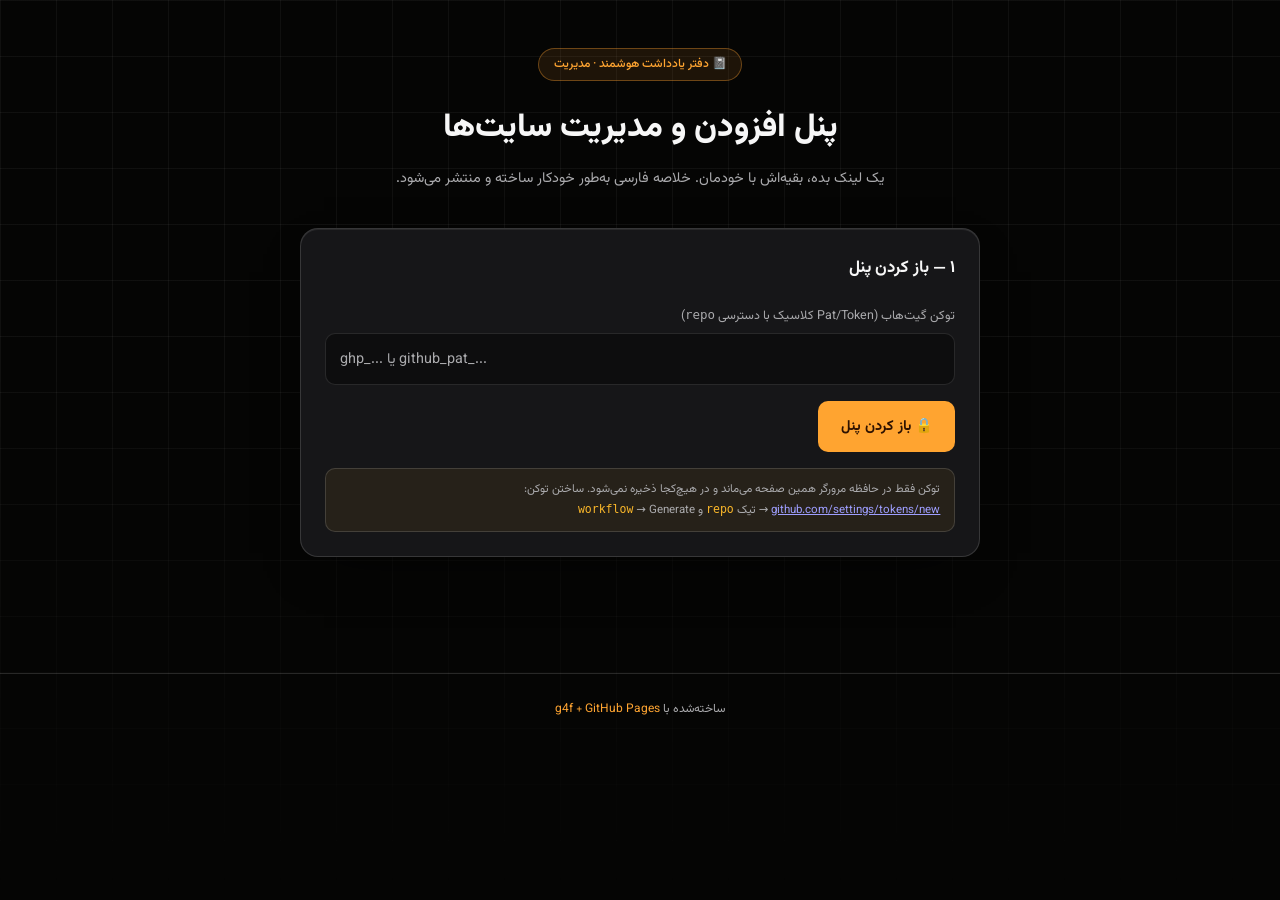
==== admin/index.html @ b08fb371 "feat: admin panel (GitHub API add/delete + workflow dispatch) + README + workflow branch filter" ====
<!DOCTYPE html>
<html lang="fa" dir="rtl">
<head>
  <meta charset="UTF-8">
  <meta name="viewport" content="width=device-width, initial-scale=1.0">
  <meta name="robots" content="noindex, nofollow">
  <title>پنل مدیریت — دفتر یادداشت هوشمند</title>
  <link rel="icon" href="data:image/svg+xml,<svg xmlns='http://www.w3.org/2000/svg' viewBox='0 0 100 100'><text y='.9em' font-size='90'>📓</text></svg>">
  <link rel="stylesheet" href="https://fonts.googleapis.com/css2?family=Vazirmatn:wght@400;500;700;800&display=swap">
  <link rel="stylesheet" href="../css/style.css">
  <link rel="stylesheet" href="./css/panel.css">
</head>
<body>
  <div class="grid-bg"></div>

  <div class="wrap">
    <header>
      <span class="badge-tag">📓 دفتر یادداشت هوشمند · مدیریت</span>
      <h1>پنل افزودن و مدیریت سایت‌ها</h1>
      <p>یک لینک بده، بقیه‌اش با خودمان. خلاصه فارسی به‌طور خودکار ساخته و منتشر می‌شود.</p>
    </header>

    <!-- مرحله ۱: باز کردن قفل -->
    <section class="panel" id="unlock-panel">
      <h2>۱ — باز کردن پنل</h2>
      <div class="field">
        <label for="token">توکن گیت‌هاب (Pat/Token کلاسیک با دسترسی <code>repo</code>)</label>
        <input type="text" id="token" autocomplete="off" spellcheck="false" placeholder="ghp_... یا github_pat_..." dir="ltr">
      </div>
      <button class="btn" id="unlock-btn">🔒 باز کردن پنل</button>
      <div class="token-note">
        توکن فقط در حافظه مرورگر همین صفحه می‌ماند و در هیچ‌کجا ذخیره نمی‌شود. ساختن توکن:<br>
        <a href="https://github.com/settings/tokens/new" target="_blank" rel="noopener">github.com/settings/tokens/new</a> →
        تیک <code>repo</code> و <code>workflow</code> → Generate
      </div>
    </section>

    <!-- مرحله ۲: پنل فعال -->
    <section class="panel" id="admin-panel" style="display:none">
      <h2>۲ — افزودن سایت جدید</h2>
      <div class="field">
        <label for="new-url">آدرس سایت (الزامی)</label>
        <input type="url" id="new-url" placeholder="https://example.com" dir="ltr">
      </div>
      <div class="row-2">
        <div class="field">
          <label for="new-name">نام نمایشی (اختیاری)</label>
          <input type="text" id="new-name" placeholder="نام سایت">
        </div>
        <div class="field">
          <label for="new-cat">دسته‌بندی</label>
          <select id="new-cat" dir="rtl">
            <option>عمومی</option>
            <option>فناوری</option>
            <option>هوش مصنوعی</option>
            <option>توسعه نرم‌افزار</option>
<parameter name="content">            <option>فناوری و کسب‌وکار</option>
            <option>فرهنگ دیجیتال و رسانه</option>
            <option>استارتاپ و سرمایه‌گذاری</option>
          </select>
        </div>
      </div>
      <div class="field">
        <label for="new-tags">برچسب‌ها (با کاما جدا کن)</label>
        <input type="text" id="new-tags" placeholder="هوش مصنوعی، اخبار، متن‌باز">
      </div>
      <div class="switch-row">
        <button class="switch on" id="gen-summary" role="switch" aria-checked="true" aria-label="تولید خودکار خلاصه"></button>
        <span>ساخت خودکار خلاصه فارسی با g4f بعد از افزودن</span>
      </div>
      <button class="btn" id="add-btn">➕ افزودن سایت</button>
    </section>

    <section class="panel" id="sites-panel" style="display:none">
      <h2>۳ — سایت‌های موجود</h2>
      <div class="sites-list" id="sites-list"></div>
      <div class="log" id="log" style="margin-top: 1rem"><div class="log-line">آماده.</div></div>
    </section>
  </div>

  <footer>
    ساخته‌شده با <a href="https://github.com/Armin13891219A/site-summarizer">g4f + GitHub Pages</a>
  </footer>

  <script src="./js/panel.js"></script>
</body>
</html>
---- css/style.css ----
/* ————————————————————————————————————————————————
   گرافیت (vibefarsi graphite) — توکن‌های واقعی رجیستری
   منبع: vibafarsiui/registry/themes/graphite.css
———————————————————————————————————————————————— */
:root {
  color-scheme: dark;
  --background: oklch(0.115 0.002 285);
  --foreground: oklch(0.975 0 0);
  --card: oklch(0.20 0.005 285);
  --card-foreground: oklch(0.975 0 0);
  --popover: oklch(0.16 0.002 285);
  --primary: oklch(0.975 0 0);
  --primary-foreground: oklch(0.13 0 0);
  --secondary: oklch(0.2 0.002 285);
  --muted: oklch(0.175 0.002 285);
  --muted-foreground: oklch(0.74 0.004 285);
  --accent: oklch(0.2 0.002 285);
  --success: oklch(0.75 0.16 160);
  --warning: oklch(0.82 0.16 80);
  --border: oklch(1 0 0 / 8%);
  --input: oklch(1 0 0 / 11%);
  --ring: oklch(0.7 0 0);
  --brand: oklch(0.8 0.165 65);
  --brand-foreground: oklch(0.22 0.06 60);
  --radius: 0.625rem;
  --ease-out: cubic-bezier(0.16, 1, 0.3, 1);
}

* { box-sizing: border-box; }

html {
  -webkit-font-smoothing: antialiased;
  letter-spacing: 0; /* قانون RTL: بدون فاصله حروف برای فارسی */
}

body {
  margin: 0;
  background: var(--background);
  color: var(--foreground);
  font-family: "Vazirmatn", "IRANSans", system-ui, -apple-system, "Segoe UI", sans-serif;
  min-height: 100vh;
  line-height: 1.9;
}

::selection { background: oklch(from var(--brand) l c h / 35%); }

/* ——— کی‌فریم‌های رسمی vibefarsi — منبع: registry/animations.ts + backgrounds.ts ——— */
@keyframes shimmer {
  from { background-position: 200% center; }
  to { background-position: -200% center; }
}
@keyframes blur-in {
  from { opacity: 0; filter: blur(10px); transform: translateY(6px); }
  to { opacity: 1; filter: blur(0); transform: translateY(0); }
}
@keyframes word-in {
  from { opacity: 0; transform: translateY(0.6em); filter: blur(4px); }
  to { opacity: 1; transform: translateY(0); filter: blur(0); }
}
@keyframes aurora {
  0% { transform: translate(-10%, -10%) scale(1); }
  50% { transform: translate(10%, 5%) scale(1.15); }
  100% { transform: translate(-5%, 10%) scale(0.95); }
}
@keyframes gradient-pan {
  from { background-position: 0% 50%; }
  to { background-position: 150% 50%; }
}
@keyframes pulse-soft { 0%, 100% { opacity: 0.55; } 50% { opacity: 1; } }

/* ——— پس‌زمینه شفق (AuroraBackground) — سه گوی مه‌آلود آرام ——— */
.aurora { position: absolute; inset: 0; overflow: hidden; pointer-events: none; }
.aurora span { position: absolute; border-radius: 50%; filter: blur(64px); }
.aurora .b1 { inset-inline-start: -25%; top: -33%; block-size: 70%; aspect-ratio: 1; background: oklch(from var(--foreground) l c h / 15%); animation: aurora 14s ease-in-out infinite alternate; }
.aurora .b2 { inset-inline-end: -25%; top: 0; block-size: 60%; aspect-ratio: 1; background: oklch(from var(--brand) l c h / 20%); animation: aurora 14s ease-in-out -5s infinite alternate; }
.aurora .b3 { bottom: -30%; inset-inline-start: 25%; block-size: 60%; aspect-ratio: 1; background: oklch(from var(--foreground) l c h / 10%); animation: aurora 14s ease-in-out -9s infinite alternate; }

/* ——— پس‌زمینه شبکه (GridBackground vibefarsi) ——— */
.hero {
  position: relative;
  overflow: hidden;
  padding: 4.5rem 1.25rem 3rem;
  text-align: center;
}
.hero-grid {
  pointer-events: none;
  position: absolute;
  inset: 0;
  background-image:
    linear-gradient(to right, oklch(from var(--foreground) l c h / 6%) 1px, transparent 1px),
    linear-gradient(to bottom, oklch(from var(--foreground) l c h / 6%) 1px, transparent 1px);
  background-size: 56px 56px;
  mask-image: linear-gradient(to bottom, black 55%, transparent);
}
.hero-glow {
  pointer-events: none;
  position: absolute;
  inset-inline: 0;
  top: -140px;
  height: 340px;
  background: radial-gradient(closest-side, oklch(from var(--brand) l c h / 14%), transparent 70%);
}
.hero-inner { position: relative; max-width: 760px; margin-inline: auto; }

/* هایلایت متن (HighlightText) — sweep از راست، مخصوص RTL */
.hl {
  display: inline-block;
  border-radius: 0.2em;
  padding-inline: 0.12em;
  background-image: linear-gradient(oklch(from var(--brand) l c h / 45%), oklch(from var(--brand) l c h / 45%));
  background-repeat: no-repeat;
  background-position: 100% 100%;
  background-size: 0% 0.5em;
  transition: background-size 1s var(--ease-out);
}
.hl.on { background-size: 100% 0.5em; }

h1.hero-title {
  font-size: clamp(1.7rem, 4.5vw, 2.6rem);
  font-weight: 800;
  margin: 0 0 0.6rem;
  text-wrap: balance;
}
.hero-sub {
  color: var(--muted-foreground);
  margin: 0 auto 1.6rem;
  max-width: 60ch;
  text-wrap: pretty;
}

/* آمار (stat) */
.stats {
  display: flex;
  gap: 0.75rem;
  justify-content: center;
  flex-wrap: wrap;
  margin-bottom: 1.75rem;
}
.stat {
  background: var(--card);
  border: 1px solid var(--border);
  border-radius: calc(var(--radius) + 4px);
  padding: 0.55rem 1.1rem;
  font-size: 0.85rem;
  color: var(--muted-foreground);
  box-shadow: 0 1px 0 0 oklch(1 0 0 / 6%) inset;
  font-variant-numeric: tabular-nums; /* اعداد ثابت، بدون پرش */
}
.stat b { color: var(--brand); font-size: 1.05rem; margin-inline-end: 0.35rem; }

/* ——— متن گرادیانی (GradientText) ——— */
.gradient-text {
  display: inline-block;
  background-image: linear-gradient(90deg, var(--foreground), var(--brand), var(--foreground), var(--brand), var(--foreground));
  background-size: 300% 100%;
  animation: gradient-pan 6s linear infinite;
  -webkit-background-clip: text;
  background-clip: text;
  color: transparent;
}

/* ——— متن درخشان (TextShimmer) — اندیکاتور «در حال تفکر» ——— */
.text-shimmer {
  display: inline-block;
  background-image: linear-gradient(90deg, var(--muted-foreground) 0%, var(--foreground) 45%, var(--foreground) 55%, var(--muted-foreground) 100%);
  background-size: 250% auto;
  animation: shimmer 3s linear infinite;
  -webkit-background-clip: text;
  background-clip: text;
  color: transparent;
}

/* ——— تایپ‌شونده (Typewriter) — زیرعنوان هیرو ——— */
.typewriter-cursor {
  display: inline-block;
  block-size: 1em;
  inline-size: 2px;
  translate: 0 0.15em;
  background: currentColor;
  vertical-align: baseline;
  animation: pulse-soft 1.1s ease-in-out infinite;
}

/* ——— پیشرفت خواندن (ScrollProgress) — نوار بالای صفحه ——— */
.scroll-progress {
  position: fixed;
  inset: 0 0 auto 0;
  block-size: 3px;
  z-index: 60;
  pointer-events: none;
}
.scroll-progress i {
  display: block;
  block-size: 100%;
  background: var(--brand);
  transform-origin: right; /* قانون RTL: از راست پر می‌شود */
  transform: scaleX(0);
  transition: transform 0.1s linear;
}

/* ——— نوار متحرک (Marquee) — روان از چپ به راست (جهت طبیعی RTL) ——— */
.marquee { overflow: hidden; mask-image: linear-gradient(to right, transparent, black 12%, black 88%, transparent); }
.marquee-track { display: flex; width: max-content; animation: marquee 32s linear infinite; }
.marquee-row { display: flex; align-items: center; gap: 0; flex-shrink: 0; }
@keyframes marquee { from { transform: translateX(-50%); } to { transform: translateX(0); } }
.marquee-item {
  font-size: 0.8rem;
  color: var(--muted-foreground);
  padding-inline: 1.25rem;
  border-inline-end: 1px solid var(--border);
  white-space: nowrap;
}

/* جست‌وجو */
.search-wrap {
  max-width: 520px;
  margin-inline: auto;
  position: relative;
}
.search-wrap input {
  width: 100%;
  background: var(--popover);
  border: 1px solid var(--input);
  border-radius: 999px;
  color: var(--foreground);
  padding: 0.8rem 3rem 0.8rem 1.25rem;
  font: inherit;
  font-size: 0.95rem;
  outline: none;
  transition: border-color 0.2s var(--ease-out), box-shadow 0.2s var(--ease-out);
  min-height: 44px;
}
.search-wrap input:focus {
  border-color: var(--ring);
  box-shadow: 0 0 0 3px oklch(from var(--ring) l c h / 20%);
}
.search-wrap input::placeholder { color: var(--muted-foreground); }
.search-icon {
  position: absolute;
  inset-inline-start: 1rem;
  top: 50%;
  translate: 0 -50%;
  color: var(--muted-foreground);
  pointer-events: none;
  display: flex;
}

/* چیپ دسته‌بندی */
.chips {
  display: flex;
  gap: 0.5rem;
  justify-content: center;
  flex-wrap: wrap;
  margin-top: 1.1rem;
}
.chip {
  background: transparent;
  border: 1px solid var(--border);
  color: var(--muted-foreground);
  border-radius: 999px;
  padding: 0.45rem 1.05rem;
  font: inherit;
  font-size: 0.83rem;
  cursor: pointer;
  min-height: 40px;
  transition: color 0.2s var(--ease-out), border-color 0.2s var(--ease-out), background 0.2s var(--ease-out), scale 0.15s var(--ease-out);
}
.chip:hover { color: var(--foreground); border-color: var(--ring); }
.chip:active { scale: 0.96; }
.chip.active {
  background: oklch(from var(--brand) l c h / 16%);
  border-color: oklch(from var(--brand) l c h / 45%);
  color: var(--brand);
}

/* ——— گرید کارت‌ها ——— */
main { max-width: 1120px; margin-inline: auto; padding: 0 1.25rem 4rem; }
.cards {
  display: grid;
  grid-template-columns: repeat(auto-fill, minmax(320px, 1fr));
  gap: 1.1rem;
  margin-top: 2rem;
}

/* کارت (Card + SpotlightCard vibefarsi) */
.card {
  position: relative;
  border: 1px solid oklch(1 0 0 / 22%);
  border-radius: calc(var(--radius) + 6px); /* concentric: بیرونی = درونی + پدینگ */
  background: var(--card);
  color: var(--card-foreground);
  box-shadow: 0 1px 0 0 oklch(1 0 0 / 10%) inset, 0 16px 40px -20px oklch(0 0 0 / 70%);
  overflow: hidden;
  display: flex;
  flex-direction: column;
  opacity: 0;
  translate: 0 16px;
  transition: opacity 0.7s var(--ease-out), translate 0.7s var(--ease-out), border-color 0.25s var(--ease-out);
}
.card.shown { opacity: 1; translate: 0 0; }
.card::after { /* spotlight دنبال‌گر ماوس */
  content: "";
  position: absolute;
  inset: 0;
  pointer-events: none;
  opacity: 0;
  transition: opacity 0.3s var(--ease-out);
  background: radial-gradient(180px circle at var(--mx, -200px) var(--my, -200px), oklch(from var(--foreground) l c h / 10%), transparent 70%);
}
.card:hover::after { opacity: 1; }
.card:hover { border-color: oklch(from var(--ring) l c h / 35%); }

/* ——— کارت سه‌بعدی (TiltCard) ——— */
.card.tilt {
  transform: perspective(600px) rotateX(var(--rx, 0deg)) rotateY(var(--ry, 0deg));
  transform-style: preserve-3d;
  transition: opacity 0.7s var(--ease-out), translate 0.7s var(--ease-out), border-color 0.25s var(--ease-out), transform 0.15s var(--ease-out);
}

.card-body { padding: 1.25rem; display: flex; flex-direction: column; gap: 0.7rem; flex: 1; position: relative; }

.card-top { display: flex; align-items: center; gap: 0.8rem; }
.favicon {
  width: 44px;
  height: 44px;
  border-radius: calc(var(--radius) + 2px);
  object-fit: contain;
  background: var(--secondary);
  padding: 6px;
  outline: 1px solid oklch(1 0 0 / 10%); /* image outline حالت دارک */
  flex-shrink: 0;
}
.card-name { font-weight: 700; font-size: 1.02rem; margin: 0; text-wrap: balance; }

/* ——— ظهور تار (BlurText) — عنوان کارت کلمه‌به‌کلمه از بلر می‌آید ——— */
.blur-word { display: inline-block; animation: blur-in 0.9s cubic-bezier(0.16,1,0.3,1) both; }
.card-url { color: var(--muted-foreground); font-size: 0.75rem; direction: ltr; text-align: end; }

/* بج (Badge) — تک SVG با currentColor، حالت‌ها via رنگ */
.badge {
  display: inline-flex;
  align-items: center;
  gap: 0.3rem;
  font-size: 0.72rem;
  font-weight: 500;
  white-space: nowrap;
  color: var(--brand);
}
.badge.muted { color: var(--muted-foreground); }
.badge svg { width: 14px; height: 14px; }

.summary { color: var(--foreground); font-size: 0.9rem; margin: 0; text-wrap: pretty; }

.hl-list { margin: 0; padding: 0; list-style: none; display: flex; flex-direction: column; gap: 0.4rem; }
.hl-list li {
  position: relative;
  padding-inline-start: 1.2rem;
  font-size: 0.83rem;
  color: var(--muted-foreground);
}
.hl-list li::before {
  content: "";
  position: absolute;
  inset-inline-start: 0.15rem;
  top: 0.72em;
  width: 6px; height: 6px;
  border-radius: 50%;
  background: var(--brand);
  opacity: 0.8;
}

.topics { display: flex; flex-wrap: wrap; gap: 0.4rem; }
.topic {
  font-size: 0.72rem;
  background: var(--secondary);
  border: 1px solid var(--border);
  border-radius: 999px;
  padding: 0.2rem 0.7rem;
  color: var(--muted-foreground);
}

.card-meta {
  display: flex;
  align-items: center;
  gap: 0.9rem;
  flex-wrap: wrap;
  font-size: 0.75rem;
  color: var(--muted-foreground);
  border-top: 1px solid var(--border);
  padding-top: 0.75rem;
  margin-top: auto;
  font-variant-numeric: tabular-nums;
}
.card-meta span { display: inline-flex; align-items: center; gap: 0.3rem; }
.card-meta svg { width: 14px; height: 14px; }

.visit {
  display: inline-flex;
  align-items: center;
  justify-content: center;
  gap: 0.5rem;
  margin-top: 0.2rem;
  background: var(--primary);
  color: var(--primary-foreground);
  border-radius: var(--radius);
  padding: 0.65rem 1rem;
  font: inherit;
  font-size: 0.87rem;
  font-weight: 700;
  text-decoration: none;
  min-height: 44px;
  transition: scale 0.15s var(--ease-out), opacity 0.2s var(--ease-out);
}
.visit:hover { opacity: 0.92; }
.visit:active { scale: 0.96; }
.visit svg { width: 16px; height: 16px; }

.stale-flag {
  font-size: 0.72rem;
  color: var(--warning);
  border: 1px solid oklch(from var(--warning) l c h / 40%);
  background: oklch(from var(--warning) l c h / 10%);
  border-radius: 999px;
  padding: 0.15rem 0.7rem;
}

/* حالت خالی / خطا */
.empty {
  text-align: center;
  color: var(--muted-foreground);
  padding: 3.5rem 1rem;
  grid-column: 1 / -1;
}
.skeleton {
  border: 1px solid var(--border);
  border-radius: calc(var(--radius) + 6px);
  background: var(--card);
  min-height: 260px;
  animation: pulse 1.4s var(--ease-out) infinite alternate;
}
@keyframes pulse { from { opacity: 0.5; } to { opacity: 0.9; } }

footer {
  border-top: 1px solid var(--border);
  color: var(--muted-foreground);
  font-size: 0.78rem;
  text-align: center;
  padding: 1.5rem 1rem 2.5rem;
  font-variant-numeric: tabular-nums;
}
footer a { color: var(--brand); text-decoration: none; }

@media (prefers-reduced-motion: reduce) {
  .card { transition: none; opacity: 1; translate: none; }
  .hl { transition: none; background-size: 100% 0.5em; }
  .skeleton { animation: none; }
  .gradient-text, .text-shimmer, .marquee-track, .aurora span, .typewriter-cursor { animation: none; }
  .blur-word { animation: none; }
  .card.tilt { transform: none; }
}
---- admin/css/panel.css ----
/* ————————————————————————————————————————————————
   پنل ادمین — تم گرافیت (vibefarsi) + پولیش رابط کاربری
   اصول make-interfaces-feel-better: شعاع هم‌مرکز، سایه لایه‌ای،
   scale-on-press 0.96، hit area 44px، tabular-nums، transition دقیق
———————————————————————————————————————————————— */
:root {
  color-scheme: dark;
  --background: oklch(0.115 0.002 81);
  --foreground: oklch(0.975 0 0);
  --card: oklch(0.20 0.005 285);
  --popover: oklch(0.16 0.002 285);
  --secondary: oklch(0.2 0.002 285);
  --muted-foreground: oklch(0.74 0.004 285);
  --brand: oklch(0.8 0.165 65);
  --brand-foreground: oklch(0.22 0.06 60);
  --success: oklch(0.75 0.16 160);
  --warning: oklch(0.82 0.16 80);
  --destructive: oklch(0.65 0.2 25);
  --border: oklch(1 0 0 / 14%);
  --input: oklch(1 0 0 / 11%);
  --ring: oklch(0.7 0 0);
  --radius: 0.625rem;
  --ease-out: cubic-bezier(0.16, 1, 0.3, 1);
}

* { box-sizing: border-box; }

html { -webkit-font-smoothing: antialiased; letter-spacing: 0; }

body {
  margin: 0;
  background: var(--background);
  color: var(--foreground);
  font-family: "Vazirmatn", "IRANSans", system-ui, -apple-system, "Segoe UI", sans-serif;
  min-height: 100vh;
  line-height: 1.9;
}

/* پس‌زمینه شبکه vibefarsi */
.grid-bg {
  position: fixed;
  inset: 0;
  z-index: 0;
  pointer-events: none;
  background-image:
    linear-gradient(to right, oklch(from var(--foreground) l c h / 5%) 1px, transparent 1px),
    linear-gradient(to bottom, oklch(from var(--foreground) l c h / 5%) 1px, transparent 1px);
  background-size: 56px 56px;
  mask-image: linear-gradient(to bottom, black 40%, transparent);
}

.wrap { position: relative; z-index: 1; max-width: 720px; margin-inline: auto; padding: 3rem 1.25rem 4rem; }

header { text-align: center; margin-bottom: 2.25rem; }
header h1 {
  font-size: clamp(1.5rem, 3.6vw, 2.05rem);
  font-weight: 800;
  margin: 0 0 0.35rem;
  text-wrap: balance;
}
header p { color: var(--muted-foreground); margin: 0; font-size: 0.9rem; text-wrap: pretty; }

.badge-tag {
  display: inline-flex; align-items: center; gap: 0.4rem;
  font-size: 0.75rem; font-weight: 500;
  color: var(--brand);
  border: 1px solid oklch(from var(--brand) l c h / 35%);
  background: oklch(from var(--brand) l c h / 10%);
  border-radius: 999px; padding: 0.25rem 0.9rem; margin-bottom: 1rem;
}

/* کارت اصلی — شعاع بیرونی = درونی + پدینگ */
.panel {
  background: var(--card);
  border: 1px solid var(--border);
  border-radius: calc(var(--radius) + 8px);
  box-shadow: 0 1px 0 0 oklch(1 0 0 / 8%) inset, 0 20px 50px -24px oklch(0 0 0 / 80%);
  padding: 1.5rem;
  margin-bottom: 1.25rem;
}
.panel h2 { font-size: 1.05rem; margin: 0 0 1.1rem; font-weight: 700; }

/* فیلدها */
.field { margin-bottom: 1rem; }
label { display: block; font-size: 0.78rem; color: var(--muted-foreground); margin-bottom: 0.3rem; }
input[type="text"], input[type="url"], select {
  width: 100%;
  background: var(--popover);
  border: 1px solid var(--input);
  border-radius: var(--radius);
  color: var(--foreground);
  padding: 0.72rem 0.9rem;
  font: inherit;
  font-size: 0.9rem;
  outline: none;
  min-height: 44px;
  transition: border-color 0.2s var(--ease-out), box-shadow 0.2s var(--ease-out);
}
input:focus, select:focus {
  border-color: var(--ring);
  box-shadow: 0 0 0 3px oklch(from var(--ring) l c h / 18%);
}
input::placeholder { color: var(--muted-foreground); }
.row-2 { display: grid; grid-template-columns: 1fr 1fr; gap: 0.75rem; }
@media (max-width: 560px) { .row-2 { grid-template-columns: 1fr; } }

/* سوییچ gen-summary */
.switch-row { display: flex; align-items: center; gap: 0.65rem; margin: 0.9rem 0 1.1rem; }
.switch {
  position: relative;
  width: 44px; height: 24px; flex-shrink: 0;
  background: var(--secondary);
  border: 1px solid var(--border);
  border-radius: 999px;
  cursor: pointer;
  transition: background 0.2s var(--ease-out);
}
.switch::after {
  content: "";
  position: absolute;
  top: 2px; inset-inline-start: 2px;
  width: 18px; height: 18px;
  border-radius: 50%;
  background: var(--foreground);
  transition: translate 0.2s var(--ease-out);
}
.switch.on { background: oklch(from var(--brand) l c h / 35%); }
.switch.on::after { translate: 20px 0; }
.switch-row span { font-size: 0.83rem; color: var(--muted-foreground); }

/* دکمه اصلی */
.btn {
  display: inline-flex; align-items: center; justify-content: center; gap: 0.5rem;
  background: var(--brand);
  color: var(--brand-foreground);
  border: none; border-radius: var(--radius);
  padding: 0.72rem 1.4rem;
  font: inherit; font-size: 0.9rem; font-weight: 700;
  min-height: 44px; cursor: pointer;
  transition: scale 0.15s var(--ease-out), opacity 0.2s var(--ease-out), filter 0.2s var(--ease-out);
}
.btn:hover { filter: brightness(1.08); }
.btn:active { scale: 0.96; }
.btn:disabled { opacity: 0.5; cursor: wait; }
.btn-ghost {
  background: var(--secondary); color: var(--foreground);
  border: 1px solid var(--border);
}
.btn-ghost:hover { border-color: var(--ring); }

/* ردیف‌های سایت */
.sites-list { display: flex; flex-direction: column; gap: 0.6rem; }
.site-row {
  display: flex; align-items: center; gap: 0.8rem;
  background: var(--popover);
  border: 1px solid var(--border);
  border-radius: calc(var(--radius) + 4px);
  padding: 0.65rem 0.85rem;
  animation: row-in 0.5s var(--ease-out) both;
}
@keyframes row-in {
  from { opacity: 0; transform: translateY(8px); }
  to { opacity: 1; transform: none; }
}
.favicon-mini { width: 36px; height: 36px; flex-shrink: 0; }
.favicon-mini img { width: 100%; height: 100%; border-radius: 8px; }
.site-info { display: flex; flex-direction: column; flex: 1; min-width: 0; }
.site-info b { font-size: 0.9rem; }
.muted { color: var(--muted-foreground); font-size: 0.72rem; direction: ltr; text-align: end; }
.chip-mini {
  font-size: 0.7rem; color: var(--brand);
  border: 1px solid oklch(from var(--brand) l c h / 30%);
  background: oklch(from var(--brand) l c h / 8%);
  border-radius: 999px; padding: 0.15rem 0.65rem; flex-shrink: 0;
}
.btn-mini {
  border: 1px solid oklch(from var(--destructive) l c h / 40%);
  background: oklch(from var(--destructive) l c h / 12%);
  color: var(--destructive);
  border-radius: calc(var(--radius) - 2px);
  padding: 0.4rem 0.8rem; font: inherit; font-size: 0.75rem;
  cursor: pointer; min-height: 36px;
  transition: scale 0.15s var(--ease-out), filter 0.2s var(--ease-out);
}
.btn-mini:hover { filter: brightness(1.15); }
.btn-mini:active { scale: 0.96; }

/* لاگ */
.log {
  background: oklch(0.0 0 0 / 40%);
  border: 1px solid var(--border);
  border-radius: var(--radius);
  padding: 0.8rem;
  max-height: 240px; overflow-y: auto;
  font-size: 0.78rem;
  font-variant-numeric: tabular-nums;
  display: flex; flex-direction: column; gap: 0.3rem;
}
.log-line { color: var(--muted-foreground); animation: row-in 0.3s var(--ease-out) both; }
.log-ok { color: var(--success); }
.log-err { color: var(--destructive); }

/* توکن */
.token-note {
  font-size: 0.72rem; color: var(--muted-foreground);
  border: 1px solid var(--border);
  background: oklch(from var(--warning) l c h / 7%);
  border-radius: var(--radius);
  padding: 0.7rem 0.85rem; margin-top: 1rem;
  line-height: 1.7;
}
.token-note code { color: var(--warning); }

footer { text-align: center; color: var(--muted-foreground); font-size: 0.75rem; margin-top: 2rem; }
footer a { color: var(--brand); text-decoration: none; }

@media (prefers-reduced-motion: reduce) {
  .site-row, .log-line { animation: none; }
  .btn, .btn-mini, input, .switch::after { transition: none; }
}
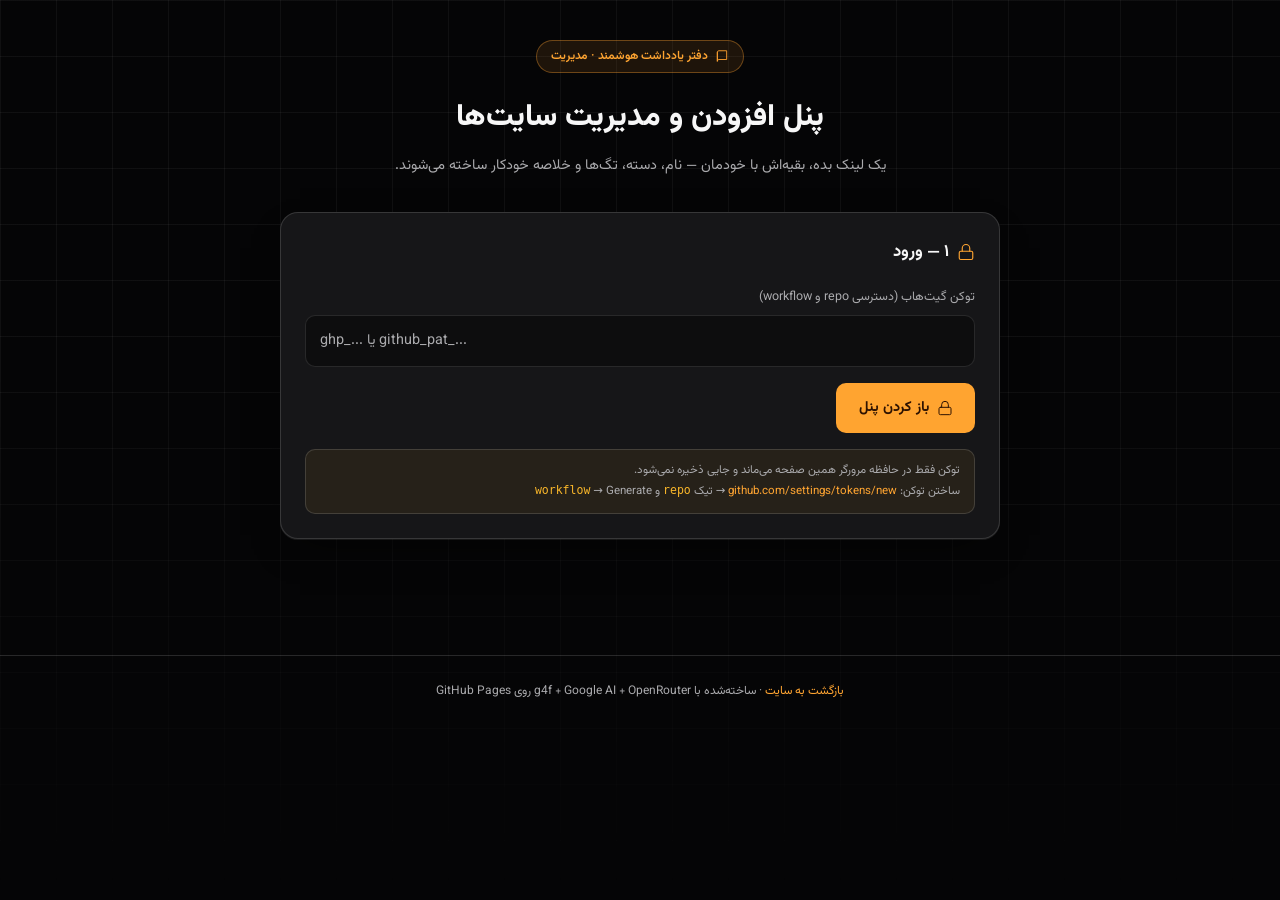
==== commit ae4d03bb: "feat: no emojis (SVG icons), full admin panel (URL-only add + provider settings), multi-provider (g4" ====
--- a/admin/index.html
+++ b/admin/index.html
@@ -1,12 +1,13 @@
 <!DOCTYPE html>
-<html lang="fa" dir="rtl">
+<html lang="fa" dir="rtl" data-theme="dark">
 <head>
   <meta charset="UTF-8">
   <meta name="viewport" content="width=device-width, initial-scale=1.0">
   <meta name="robots" content="noindex, nofollow">
   <title>پنل مدیریت — دفتر یادداشت هوشمند</title>
-  <link rel="icon" href="data:image/svg+xml,<svg xmlns='http://www.w3.org/2000/svg' viewBox='0 0 100 100'><text y='.9em' font-size='90'>📓</text></svg>">
-  <link rel="stylesheet" href="https://fonts.googleapis.com/css2?family=Vazirmatn:wght@400;500;700;800&display=swap">
+  <link rel="preconnect" href="https://fonts.googleapis.com">
+  <link rel="preconnect" href="https://fonts.gstatic.com" crossorigin>
+  <link href="https://fonts.googleapis.com/css2?family=Vazirmatn:wght@400;500;700;800&display=swap" rel="stylesheet">
   <link rel="stylesheet" href="../css/style.css">
   <link rel="stylesheet" href="./css/panel.css">
 </head>
@@ -15,71 +16,96 @@
 
   <div class="wrap">
     <header>
-      <span class="badge-tag">📓 دفتر یادداشت هوشمند · مدیریت</span>
+      <span class="badge-tag">
+        <svg viewBox="0 0 24 24" fill="none" stroke="currentColor" stroke-width="1.5" stroke-linecap="round"><path d="M4 5.5A2.5 2.5 0 0 1 6.5 3H20v15H6.5A2.5 2.5 0 0 0 4 20.5z"/><path d="M4 5.5v15"/></svg>
+        دفتر یادداشت هوشمند · مدیریت
+      </span>
       <h1>پنل افزودن و مدیریت سایت‌ها</h1>
-      <p>یک لینک بده، بقیه‌اش با خودمان. خلاصه فارسی به‌طور خودکار ساخته و منتشر می‌شود.</p>
+      <p>یک لینک بده، بقیه‌اش با خودمان — نام، دسته، تگ‌ها و خلاصه خودکار ساخته می‌شوند.</p>
     </header>
 
-    <!-- مرحله ۱: باز کردن قفل -->
     <section class="panel" id="unlock-panel">
-      <h2>۱ — باز کردن پنل</h2>
+      <h2>
+        <svg viewBox="0 0 24 24" fill="none" stroke="currentColor" stroke-width="1.5" stroke-linecap="round"><rect x="3" y="11" width="18" height="11" rx="2"/><path d="M7 11V7a5 5 0 0 1 10 0v4"/></svg>
+        ۱ — ورود
+      </h2>
       <div class="field">
-        <label for="token">توکن گیت‌هاب (Pat/Token کلاسیک با دسترسی <code>repo</code>)</label>
+        <label for="token">توکن گیت‌هاب (دسترسی repo و workflow)</label>
         <input type="text" id="token" autocomplete="off" spellcheck="false" placeholder="ghp_... یا github_pat_..." dir="ltr">
       </div>
-      <button class="btn" id="unlock-btn">🔒 باز کردن پنل</button>
+      <button class="btn" id="unlock-btn">
+        <svg viewBox="0 0 24 24" fill="none" stroke="currentColor" stroke-width="1.5" stroke-linecap="round"><rect x="3" y="11" width="18" height="11" rx="2"/><path d="M7 11V7a5 5 0 0 1 10 0v4"/></svg>
+        باز کردن پنل
+      </button>
       <div class="token-note">
-        توکن فقط در حافظه مرورگر همین صفحه می‌ماند و در هیچ‌کجا ذخیره نمی‌شود. ساختن توکن:<br>
-        <a href="https://github.com/settings/tokens/new" target="_blank" rel="noopener">github.com/settings/tokens/new</a> →
+        توکن فقط در حافظه مرورگر همین صفحه می‌ماند و جایی ذخیره نمی‌شود.<br>
+        ساختن توکن: <a href="https://github.com/settings/tokens/new" target="_blank" rel="noopener">github.com/settings/tokens/new</a> →
         تیک <code>repo</code> و <code>workflow</code> → Generate
       </div>
     </section>
 
-    <!-- مرحله ۲: پنل فعال -->
     <section class="panel" id="admin-panel" style="display:none">
-      <h2>۲ — افزودن سایت جدید</h2>
+      <h2>
+        <svg viewBox="0 0 24 24" fill="none" stroke="currentColor" stroke-width="1.5" stroke-linecap="round"><path d="M12 5v14M5 12h14"/></svg>
+        ۲ — افزودن سایت جدید
+      </h2>
       <div class="field">
-        <label for="new-url">آدرس سایت (الزامی)</label>
+        <label for="new-url">آدرس سایت (فقط لینک — بقیه‌اش خودکار)</label>
         <input type="url" id="new-url" placeholder="https://example.com" dir="ltr">
+        <div class="hint">نام، دسته‌بندی و تگ‌ها خودکار از محتوای سایت استخراج می‌شوند.</div>
+      </div>
+      <button class="btn" id="add-btn">
+        <svg viewBox="0 0 24 24" fill="none" stroke="currentColor" stroke-width="1.5" stroke-linecap="round"><path d="M12 5v14M5 12h14"/></svg>
+        افزودن سایت
+      </button>
+    </section>
+
+    <section class="panel" id="settings-panel" style="display:none">
+      <h2>
+        <svg viewBox="0 0 24 24" fill="none" stroke="currentColor" stroke-width="1.5" stroke-linecap="round"><circle cx="12" cy="12" r="3"/><path d="M12 2v3M12 19v3M4.2 4.2l2.1 2.1M17.7 17.7l2.1 2.1M2 12h3M19 12h3M4.2 19.8l2.1-2.1M17.7 6.3l2.1-2.1"/></svg>
+        ۳ — تنظیمات هوش مصنوعی
+      </h2>
+      <div class="field">
+        <label for="ai-provider">پایانه (Provider)</label>
+        <select id="ai-provider" dir="rtl">
+          <option value="g4f">g4f (رایگان)</option>
+          <option value="google">Google AI Studio</option>
+          <option value="openrouter">OpenRouter</option>
+        </select>
+      </div>
+      <div class="field">
+        <label for="g4f-models">مدل‌های g4f (هر خط یک مدل)</label>
+        <textarea id="g4f-models" dir="ltr" placeholder="gpt-4"></textarea>
       </div>
       <div class="row-2">
         <div class="field">
-          <label for="new-name">نام نمایشی (اختیاری)</label>
-          <input type="text" id="new-name" placeholder="نام سایت">
+          <label for="google-model">مدل Google AI</label>
+          <input type="text" id="google-model" dir="ltr" placeholder="gemini-1.5-flash">
         </div>
         <div class="field">
-          <label for="new-cat">دسته‌بندی</label>
-          <select id="new-cat" dir="rtl">
-            <option>عمومی</option>
-            <option>فناوری</option>
-            <option>هوش مصنوعی</option>
-            <option>توسعه نرم‌افزار</option>
-<parameter name="content">            <option>فناوری و کسب‌وکار</option>
-            <option>فرهنگ دیجیتال و رسانه</option>
-            <option>استارتاپ و سرمایه‌گذاری</option>
-          </select>
+          <label for="openrouter-model">مدل OpenRouter</label>
+          <input type="text" id="openrouter-model" dir="ltr" placeholder="google/gemini-2.0-flash-exp:free">
         </div>
       </div>
-      <div class="field">
-        <label for="new-tags">برچسب‌ها (با کاما جدا کن)</label>
-        <input type="text" id="new-tags" placeholder="هوش مصنوعی، اخبار، متن‌باز">
-      </div>
-      <div class="switch-row">
-        <button class="switch on" id="gen-summary" role="switch" aria-checked="true" aria-label="تولید خودکار خلاصه"></button>
-        <span>ساخت خودکار خلاصه فارسی با g4f بعد از افزودن</span>
-      </div>
-      <button class="btn" id="add-btn">➕ افزودن سایت</button>
+      <button class="btn" id="save-settings-btn">
+        <svg viewBox="0 0 24 24" fill="none" stroke="currentColor" stroke-width="1.5" stroke-linecap="round"><path d="M20 6 9 17l-5-5"/></svg>
+        ذخیره تنظیمات
+      </button>
     </section>
 
     <section class="panel" id="sites-panel" style="display:none">
-      <h2>۳ — سایت‌های موجود</h2>
+      <h2>
+        <svg viewBox="0 0 24 24" fill="none" stroke="currentColor" stroke-width="1.5" stroke-linecap="round"><path d="M3 6h18M3 12h18M3 18h18"/></svg>
+        ۴ — سایت‌های موجود
+      </h2>
       <div class="sites-list" id="sites-list"></div>
       <div class="log" id="log" style="margin-top: 1rem"><div class="log-line">آماده.</div></div>
     </section>
   </div>
 
   <footer>
-    ساخته‌شده با <a href="https://github.com/Armin13891219A/site-summarizer">g4f + GitHub Pages</a>
+    <a href="..">بازگشت به سایت</a> ·
+    ساخته‌شده با g4f + Google AI + OpenRouter روی GitHub Pages
   </footer>
 
   <script src="./js/panel.js"></script>
--- a/css/style.css
+++ b/css/style.css
@@ -1,12 +1,27 @@
 /* ————————————————————————————————————————————————
-   گرافیت (vibefarsi graphite) — توکن‌های واقعی رجیستری
-   منبع: vibafarsiui/registry/themes/graphite.css
+   دفتر یادداشت هوشمند — سیستم تم کامل
+   - تم پیش‌فرض: گرافایت (vibefarsi)
+   - پشتیبانی کامل از light theme
+   - انتخاب رنگ تاکیدی (accent swatches)
+   - همه آیکون‌ها SVG (بدون ایموجی)
 ———————————————————————————————————————————————— */
+
 :root {
+  --accent-1: oklch(0.8 0.165 65);
+  --accent-2: oklch(0.7 0.18 250);
+  --accent-3: oklch(0.72 0.17 160);
+  --accent-4: oklch(0.7 0.2 25);
+  --accent-5: oklch(0.78 0.14 200);
+  --accent-6: oklch(0.82 0.16 340);
+}
+
+/* ——— تم تاریک (پیش‌فرض — گرافایت) ——— */
+:root,
+[data-theme="dark"] {
   color-scheme: dark;
   --background: oklch(0.115 0.002 285);
   --foreground: oklch(0.975 0 0);
-  --card: oklch(0.20 0.005 285);
+  --card: oklch(0.2 0.005 285);
   --card-foreground: oklch(0.975 0 0);
   --popover: oklch(0.16 0.002 285);
   --primary: oklch(0.975 0 0);
@@ -20,18 +35,60 @@
   --border: oklch(1 0 0 / 8%);
   --input: oklch(1 0 0 / 11%);
   --ring: oklch(0.7 0 0);
-  --brand: oklch(0.8 0.165 65);
+  --brand: var(--accent-1);
   --brand-foreground: oklch(0.22 0.06 60);
+  --shadow-card: 0 16px 40px -20px oklch(0 0 0 / 70%);
+  --shadow-inset: 0 1px 0 0 oklch(1 0 0 / 10%);
+  --img-outline: oklch(1 0 0 / 10%);
   --radius: 0.625rem;
   --ease-out: cubic-bezier(0.16, 1, 0.3, 1);
 }
 
+/* ——— تم روشن ——— */
+[data-theme="light"] {
+  color-scheme: light;
+  --background: oklch(0.985 0.002 285);
+  --foreground: oklch(0.18 0.005 285);
+  --card: oklch(1 0 0);
+  --card-foreground: oklch(0.18 0.005 285);
+  --popover: oklch(1 0 0);
+  --primary: oklch(0.18 0.005 285);
+  --primary-foreground: oklch(0.98 0 0);
+  --secondary: oklch(0.96 0.002 285);
+  --muted: oklch(0.96 0.002 285);
+  --muted-foreground: oklch(0.45 0.008 285);
+  --accent: oklch(0.96 0.002 285);
+  --success: oklch(0.55 0.16 160);
+  --warning: oklch(0.6 0.16 80);
+  --border: oklch(0.2 0.005 285 / 12%);
+  --input: oklch(0.2 0.005 285 / 10%);
+  --ring: oklch(0.35 0.01 285);
+  --brand: oklch(0.55 0.2 65);
+  --brand-foreground: oklch(0.98 0 0);
+  --shadow-card: 0 16px 40px -24px oklch(0.2 0.01 285 / 35%);
+  --shadow-inset: 0 1px 0 0 oklch(1 0 0 / 90%);
+  --img-outline: oklch(0 0 0 / 8%);
+}
+
+/* نگاشت سوییچر رنگ تاکیدی روی --brand */
+[data-accent="1"] { --brand: var(--accent-1); }
+[data-accent="2"] { --brand: var(--accent-2); }
+[data-accent="3"] { --brand: var(--accent-3); }
+[data-accent="4"] { --brand: var(--accent-4); }
+[data-accent="5"] { --brand: var(--accent-5); }
+[data-accent="6"] { --brand: var(--accent-6); }
+
+/* تم روشن: رنگ تاکیدی باید تیره‌تر باشد */
+[data-theme="light"][data-accent="1"] { --brand: oklch(0.55 0.2 65); }
+[data-theme="light"][data-accent="2"] { --brand: oklch(0.48 0.2 250); }
+[data-theme="light"][data-accent="3"] { --brand: oklch(0.5 0.17 160); }
+[data-theme="light"][data-accent="4"] { --brand: oklch(0.5 0.2 25); }
+[data-theme="light"][data-accent="5"] { --brand: oklch(0.5 0.17 200); }
+[data-theme="light"][data-accent="6"] { --brand: oklch(0.55 0.16 340); }
+
 * { box-sizing: border-box; }
 
-html {
-  -webkit-font-smoothing: antialiased;
-  letter-spacing: 0; /* قانون RTL: بدون فاصله حروف برای فارسی */
-}
+html { -webkit-font-smoothing: antialiased; letter-spacing: 0; }
 
 body {
   margin: 0;
@@ -40,11 +97,12 @@
   font-family: "Vazirmatn", "IRANSans", system-ui, -apple-system, "Segoe UI", sans-serif;
   min-height: 100vh;
   line-height: 1.9;
+  transition: background 0.3s var(--ease-out), color 0.3s var(--ease-out);
 }
 
 ::selection { background: oklch(from var(--brand) l c h / 35%); }
 
-/* ——— کی‌فریم‌های رسمی vibefarsi — منبع: registry/animations.ts + backgrounds.ts ——— */
+/* ——— کی‌فریم‌های رسمی vibefarsi ——— */
 @keyframes shimmer {
   from { background-position: 200% center; }
   to { background-position: -200% center; }
@@ -56,6 +114,10 @@
 @keyframes word-in {
   from { opacity: 0; transform: translateY(0.6em); filter: blur(4px); }
   to { opacity: 1; transform: translateY(0); filter: blur(0); }
+}
+@keyframes wipe-in {
+  from { clip-path: inset(0 100% 0 0); }
+  to { clip-path: inset(0 0 0 0); }
 }
 @keyframes aurora {
   0% { transform: translate(-10%, -10%) scale(1); }
@@ -68,41 +130,26 @@
 }
 @keyframes pulse-soft { 0%, 100% { opacity: 0.55; } 50% { opacity: 1; } }
 
-/* ——— پس‌زمینه شفق (AuroraBackground) — سه گوی مه‌آلود آرام ——— */
+/* ——— AuroraBackground ——— */
 .aurora { position: absolute; inset: 0; overflow: hidden; pointer-events: none; }
 .aurora span { position: absolute; border-radius: 50%; filter: blur(64px); }
-.aurora .b1 { inset-inline-start: -25%; top: -33%; block-size: 70%; aspect-ratio: 1; background: oklch(from var(--foreground) l c h / 15%); animation: aurora 14s ease-in-out infinite alternate; }
+.aurora .b1 { inset-inline-start: -25%; top: -33%; block-size: 70%; aspect-ratio: 1; background: oklch(from var(--brand) l c h / 15%); animation: aurora 14s ease-in-out infinite alternate; }
 .aurora .b2 { inset-inline-end: -25%; top: 0; block-size: 60%; aspect-ratio: 1; background: oklch(from var(--brand) l c h / 20%); animation: aurora 14s ease-in-out -5s infinite alternate; }
-.aurora .b3 { bottom: -30%; inset-inline-start: 25%; block-size: 60%; aspect-ratio: 1; background: oklch(from var(--foreground) l c h / 10%); animation: aurora 14s ease-in-out -9s infinite alternate; }
-
-/* ——— پس‌زمینه شبکه (GridBackground vibefarsi) ——— */
-.hero {
-  position: relative;
-  overflow: hidden;
-  padding: 4.5rem 1.25rem 3rem;
-  text-align: center;
-}
+.aurora .b3 { bottom: -30%; inset-inline-start: 25%; block-size: 60%; aspect-ratio: 1; background: oklch(from var(--brand) l c h / 10%); animation: aurora 14s ease-in-out -9s infinite alternate; }
+
+/* ——— GridBackground ——— */
+.hero { position: relative; overflow: hidden; padding: 4.5rem 1.25rem 3rem; text-align: center; }
 .hero-grid {
-  pointer-events: none;
-  position: absolute;
-  inset: 0;
+  pointer-events: none; position: absolute; inset: 0;
   background-image:
     linear-gradient(to right, oklch(from var(--foreground) l c h / 6%) 1px, transparent 1px),
     linear-gradient(to bottom, oklch(from var(--foreground) l c h / 6%) 1px, transparent 1px);
   background-size: 56px 56px;
   mask-image: linear-gradient(to bottom, black 55%, transparent);
 }
-.hero-glow {
-  pointer-events: none;
-  position: absolute;
-  inset-inline: 0;
-  top: -140px;
-  height: 340px;
-  background: radial-gradient(closest-side, oklch(from var(--brand) l c h / 14%), transparent 70%);
-}
 .hero-inner { position: relative; max-width: 760px; margin-inline: auto; }
 
-/* هایلایت متن (HighlightText) — sweep از راست، مخصوص RTL */
+/* ——— HighlightText ——— */
 .hl {
   display: inline-block;
   border-radius: 0.2em;
@@ -115,40 +162,39 @@
 }
 .hl.on { background-size: 100% 0.5em; }
 
-h1.hero-title {
-  font-size: clamp(1.7rem, 4.5vw, 2.6rem);
-  font-weight: 800;
-  margin: 0 0 0.6rem;
-  text-wrap: balance;
-}
-.hero-sub {
-  color: var(--muted-foreground);
-  margin: 0 auto 1.6rem;
-  max-width: 60ch;
-  text-wrap: pretty;
-}
-
-/* آمار (stat) */
-.stats {
-  display: flex;
-  gap: 0.75rem;
-  justify-content: center;
-  flex-wrap: wrap;
-  margin-bottom: 1.75rem;
-}
+h1.hero-title { font-size: clamp(1.7rem, 4.5vw, 2.6rem); font-weight: 800; margin: 0 0 0.6rem; text-wrap: balance; }
+.hero-sub { color: var(--muted-foreground); margin: 0 auto 1.6rem; max-width: 60ch; text-wrap: pretty; }
+
+/* ——— Badge (آیکون SVG) ——— */
+.badge {
+  display: inline-flex; align-items: center; gap: 0.35rem;
+  font-size: 0.78rem; font-weight: 600;
+  color: var(--brand);
+  background: oklch(from var(--brand) l c h / 10%);
+  border: 1px solid oklch(from var(--brand) l c h / 30%);
+  border-radius: 999px;
+  padding: 0.3rem 0.9rem;
+}
+.badge svg { width: 14px; height: 14px; flex-shrink: 0; }
+.badge.muted { color: var(--muted-foreground); background: var(--secondary); border-color: var(--border); }
+
+/* ——— آمار ——— */
+.stats { display: flex; gap: 0.75rem; justify-content: center; flex-wrap: wrap; margin-bottom: 1.75rem; }
 .stat {
+  display: inline-flex; align-items: center; gap: 0.4rem;
   background: var(--card);
   border: 1px solid var(--border);
   border-radius: calc(var(--radius) + 4px);
   padding: 0.55rem 1.1rem;
   font-size: 0.85rem;
   color: var(--muted-foreground);
-  box-shadow: 0 1px 0 0 oklch(1 0 0 / 6%) inset;
-  font-variant-numeric: tabular-nums; /* اعداد ثابت، بدون پرش */
+  box-shadow: var(--shadow-inset);
+  font-variant-numeric: tabular-nums;
 }
 .stat b { color: var(--brand); font-size: 1.05rem; margin-inline-end: 0.35rem; }
-
-/* ——— متن گرادیانی (GradientText) ——— */
+.stat svg { width: 15px; height: 15px; color: var(--brand); flex-shrink: 0; }
+
+/* ——— GradientText ——— */
 .gradient-text {
   display: inline-block;
   background-image: linear-gradient(90deg, var(--foreground), var(--brand), var(--foreground), var(--brand), var(--foreground));
@@ -159,7 +205,7 @@
   color: transparent;
 }
 
-/* ——— متن درخشان (TextShimmer) — اندیکاتور «در حال تفکر» ——— */
+/* ——— TextShimmer ——— */
 .text-shimmer {
   display: inline-block;
   background-image: linear-gradient(90deg, var(--muted-foreground) 0%, var(--foreground) 45%, var(--foreground) 55%, var(--muted-foreground) 100%);
@@ -170,7 +216,7 @@
   color: transparent;
 }
 
-/* ——— تایپ‌شونده (Typewriter) — زیرعنوان هیرو ——— */
+/* ——— Typewriter ——— */
 .typewriter-cursor {
   display: inline-block;
   block-size: 1em;
@@ -181,42 +227,33 @@
   animation: pulse-soft 1.1s ease-in-out infinite;
 }
 
-/* ——— پیشرفت خواندن (ScrollProgress) — نوار بالای صفحه ——— */
-.scroll-progress {
-  position: fixed;
-  inset: 0 0 auto 0;
-  block-size: 3px;
-  z-index: 60;
-  pointer-events: none;
-}
+/* ——— ScrollProgress ——— */
+.scroll-progress { position: fixed; inset: 0 0 auto 0; block-size: 3px; z-index: 60; pointer-events: none; }
 .scroll-progress i {
-  display: block;
-  block-size: 100%;
+  display: block; block-size: 100%;
   background: var(--brand);
-  transform-origin: right; /* قانون RTL: از راست پر می‌شود */
+  transform-origin: right;
   transform: scaleX(0);
   transition: transform 0.1s linear;
 }
 
-/* ——— نوار متحرک (Marquee) — روان از چپ به راست (جهت طبیعی RTL) ——— */
+/* ——— Marquee ——— */
 .marquee { overflow: hidden; mask-image: linear-gradient(to right, transparent, black 12%, black 88%, transparent); }
 .marquee-track { display: flex; width: max-content; animation: marquee 32s linear infinite; }
 .marquee-row { display: flex; align-items: center; gap: 0; flex-shrink: 0; }
 @keyframes marquee { from { transform: translateX(-50%); } to { transform: translateX(0); } }
 .marquee-item {
+  display: inline-flex; align-items: center; gap: 0.4rem;
   font-size: 0.8rem;
   color: var(--muted-foreground);
   padding-inline: 1.25rem;
   border-inline-end: 1px solid var(--border);
   white-space: nowrap;
 }
-
-/* جست‌وجو */
-.search-wrap {
-  max-width: 520px;
-  margin-inline: auto;
-  position: relative;
-}
+.marquee-item svg { width: 13px; height: 13px; color: var(--brand); flex-shrink: 0; }
+
+/* ——— جست‌وجو ——— */
+.search-wrap { max-width: 520px; margin-inline: auto; position: relative; }
 .search-wrap input {
   width: 100%;
   background: var(--popover);
@@ -224,43 +261,29 @@
   border-radius: 999px;
   color: var(--foreground);
   padding: 0.8rem 3rem 0.8rem 1.25rem;
-  font: inherit;
-  font-size: 0.95rem;
+  font: inherit; font-size: 0.95rem;
   outline: none;
+  min-height: 44px;
   transition: border-color 0.2s var(--ease-out), box-shadow 0.2s var(--ease-out);
-  min-height: 44px;
-}
-.search-wrap input:focus {
-  border-color: var(--ring);
-  box-shadow: 0 0 0 3px oklch(from var(--ring) l c h / 20%);
-}
+}
+.search-wrap input:focus { border-color: var(--ring); box-shadow: 0 0 0 3px oklch(from var(--ring) l c h / 20%); }
 .search-wrap input::placeholder { color: var(--muted-foreground); }
 .search-icon {
-  position: absolute;
-  inset-inline-start: 1rem;
-  top: 50%;
-  translate: 0 -50%;
-  color: var(--muted-foreground);
-  pointer-events: none;
-  display: flex;
-}
-
-/* چیپ دسته‌بندی */
-.chips {
-  display: flex;
-  gap: 0.5rem;
-  justify-content: center;
-  flex-wrap: wrap;
-  margin-top: 1.1rem;
-}
+  position: absolute; inset-inline-start: 1rem; top: 50%;
+  translate: 0 -50%; color: var(--muted-foreground);
+  pointer-events: none; display: flex;
+}
+.search-icon svg { width: 18px; height: 18px; }
+
+/* ——— چیپ دسته‌بندی ——— */
+.chips { display: flex; gap: 0.5rem; justify-content: center; flex-wrap: wrap; margin-top: 1.1rem; }
 .chip {
   background: transparent;
   border: 1px solid var(--border);
   color: var(--muted-foreground);
   border-radius: 999px;
   padding: 0.45rem 1.05rem;
-  font: inherit;
-  font-size: 0.83rem;
+  font: inherit; font-size: 0.83rem;
   cursor: pointer;
   min-height: 40px;
   transition: color 0.2s var(--ease-out), border-color 0.2s var(--ease-out), background 0.2s var(--ease-out), scale 0.15s var(--ease-out);
@@ -272,6 +295,46 @@
   border-color: oklch(from var(--brand) l c h / 45%);
   color: var(--brand);
 }
+
+/* ——— سوییچر تم و رنگ تاکیدی ——— */
+.theme-controls {
+  position: fixed;
+  inset-block-start: 1rem;
+  inset-inline-end: 1rem;
+  z-index: 50;
+  display: flex;
+  align-items: center;
+  gap: 0.5rem;
+  background: var(--popover);
+  border: 1px solid var(--border);
+  border-radius: 999px;
+  padding: 0.35rem 0.55rem;
+  box-shadow: var(--shadow-card);
+}
+.theme-btn {
+  width: 36px; height: 36px;
+  border-radius: 50%;
+  border: 1px solid var(--border);
+  background: var(--secondary);
+  color: var(--foreground);
+  display: inline-flex; align-items: center; justify-content: center;
+  cursor: pointer;
+  transition: scale 0.15s var(--ease-out), border-color 0.2s var(--ease-out);
+}
+.theme-btn:hover { border-color: var(--ring); }
+.theme-btn:active { scale: 0.9; }
+.theme-btn.active { border-color: var(--brand); color: var(--brand); }
+.theme-btn svg { width: 17px; height: 17px; }
+.accent-btn {
+  width: 22px; height: 22px;
+  border-radius: 50%;
+  border: 2px solid transparent;
+  cursor: pointer;
+  transition: scale 0.15s var(--ease-out);
+}
+.accent-btn:active { scale: 0.85; }
+.accent-btn.active { scale: 1.15; border-color: var(--foreground); }
+.accent-divider { width: 1px; height: 22px; background: var(--border); }
 
 /* ——— گرید کارت‌ها ——— */
 main { max-width: 1120px; margin-inline: auto; padding: 0 1.25rem 4rem; }
@@ -282,14 +345,14 @@
   margin-top: 2rem;
 }
 
-/* کارت (Card + SpotlightCard vibefarsi) */
+/* ——— کارت (Card + SpotlightCard + TiltCard) ——— */
 .card {
   position: relative;
-  border: 1px solid oklch(1 0 0 / 22%);
-  border-radius: calc(var(--radius) + 6px); /* concentric: بیرونی = درونی + پدینگ */
+  border: 1px solid var(--border);
+  border-radius: calc(var(--radius) + 6px);
   background: var(--card);
   color: var(--card-foreground);
-  box-shadow: 0 1px 0 0 oklch(1 0 0 / 10%) inset, 0 16px 40px -20px oklch(0 0 0 / 70%);
+  box-shadow: var(--shadow-inset), var(--shadow-card);
   overflow: hidden;
   display: flex;
   flex-direction: column;
@@ -298,19 +361,16 @@
   transition: opacity 0.7s var(--ease-out), translate 0.7s var(--ease-out), border-color 0.25s var(--ease-out);
 }
 .card.shown { opacity: 1; translate: 0 0; }
-.card::after { /* spotlight دنبال‌گر ماوس */
+.card::after {
   content: "";
-  position: absolute;
-  inset: 0;
+  position: absolute; inset: 0;
   pointer-events: none;
   opacity: 0;
   transition: opacity 0.3s var(--ease-out);
-  background: radial-gradient(180px circle at var(--mx, -200px) var(--my, -200px), oklch(from var(--foreground) l c h / 10%), transparent 70%);
+  background: radial-gradient(180px circle at var(--mx, -200px) var(--my, -200px), oklch(from var(--brand) l c h / 12%), transparent 70%);
 }
 .card:hover::after { opacity: 1; }
 .card:hover { border-color: oklch(from var(--ring) l c h / 35%); }
-
-/* ——— کارت سه‌بعدی (TiltCard) ——— */
 .card.tilt {
   transform: perspective(600px) rotateX(var(--rx, 0deg)) rotateY(var(--ry, 0deg));
   transform-style: preserve-3d;
@@ -318,55 +378,53 @@
 }
 
 .card-body { padding: 1.25rem; display: flex; flex-direction: column; gap: 0.7rem; flex: 1; position: relative; }
-
 .card-top { display: flex; align-items: center; gap: 0.8rem; }
 .favicon {
-  width: 44px;
-  height: 44px;
+  width: 44px; height: 44px;
   border-radius: calc(var(--radius) + 2px);
   object-fit: contain;
   background: var(--secondary);
   padding: 6px;
-  outline: 1px solid oklch(1 0 0 / 10%); /* image outline حالت دارک */
+  outline: 1px solid var(--img-outline);
   flex-shrink: 0;
 }
 .card-name { font-weight: 700; font-size: 1.02rem; margin: 0; text-wrap: balance; }
 
-/* ——— ظهور تار (BlurText) — عنوان کارت کلمه‌به‌کلمه از بلر می‌آید ——— */
+/* BlurText */
 .blur-word { display: inline-block; animation: blur-in 0.9s cubic-bezier(0.16,1,0.3,1) both; }
+/* WipeText */
+.wipe-word { display: inline-block; animation: wipe-in 0.8s var(--ease-out) both; }
+
 .card-url { color: var(--muted-foreground); font-size: 0.75rem; direction: ltr; text-align: end; }
-
-/* بج (Badge) — تک SVG با currentColor، حالت‌ها via رنگ */
-.badge {
-  display: inline-flex;
-  align-items: center;
-  gap: 0.3rem;
-  font-size: 0.72rem;
-  font-weight: 500;
-  white-space: nowrap;
-  color: var(--brand);
-}
-.badge.muted { color: var(--muted-foreground); }
-.badge svg { width: 14px; height: 14px; }
-
-.summary { color: var(--foreground); font-size: 0.9rem; margin: 0; text-wrap: pretty; }
+.badge-row { display: flex; flex-wrap: wrap; gap: 0.4rem; }
+
+/* ——— خلاصه — نهایتاً ۴ خط ——— */
+.summary {
+  color: var(--foreground);
+  font-size: 0.9rem;
+  margin: 0;
+  text-wrap: pretty;
+  display: -webkit-box;
+  -webkit-line-clamp: 4;
+  line-clamp: 4;
+  -webkit-box-orient: vertical;
+  overflow: hidden;
+}
 
 .hl-list { margin: 0; padding: 0; list-style: none; display: flex; flex-direction: column; gap: 0.4rem; }
 .hl-list li {
   position: relative;
-  padding-inline-start: 1.2rem;
+  padding-inline-start: 1.5rem;
   font-size: 0.83rem;
   color: var(--muted-foreground);
 }
-.hl-list li::before {
-  content: "";
+.hl-list li svg {
   position: absolute;
-  inset-inline-start: 0.15rem;
-  top: 0.72em;
-  width: 6px; height: 6px;
-  border-radius: 50%;
-  background: var(--brand);
-  opacity: 0.8;
+  inset-inline-start: 0.1rem;
+  top: 0.28em;
+  width: 13px; height: 13px;
+  color: var(--brand);
+  flex-shrink: 0;
 }
 
 .topics { display: flex; flex-wrap: wrap; gap: 0.4rem; }
@@ -380,10 +438,7 @@
 }
 
 .card-meta {
-  display: flex;
-  align-items: center;
-  gap: 0.9rem;
-  flex-wrap: wrap;
+  display: flex; align-items: center; gap: 0.9rem; flex-wrap: wrap;
   font-size: 0.75rem;
   color: var(--muted-foreground);
   border-top: 1px solid var(--border);
@@ -394,28 +449,34 @@
 .card-meta span { display: inline-flex; align-items: center; gap: 0.3rem; }
 .card-meta svg { width: 14px; height: 14px; }
 
+.provider-pill {
+  font-size: 0.68rem;
+  color: var(--muted-foreground);
+  background: var(--secondary);
+  border: 1px solid var(--border);
+  border-radius: 999px;
+  padding: 0.1rem 0.55rem;
+  font-variant-numeric: tabular-nums;
+}
+
 .visit {
-  display: inline-flex;
-  align-items: center;
-  justify-content: center;
-  gap: 0.5rem;
+  display: inline-flex; align-items: center; justify-content: center; gap: 0.5rem;
   margin-top: 0.2rem;
-  background: var(--primary);
-  color: var(--primary-foreground);
+  background: var(--brand);
+  color: var(--brand-foreground);
   border-radius: var(--radius);
   padding: 0.65rem 1rem;
-  font: inherit;
-  font-size: 0.87rem;
-  font-weight: 700;
+  font: inherit; font-size: 0.87rem; font-weight: 700;
   text-decoration: none;
   min-height: 44px;
-  transition: scale 0.15s var(--ease-out), opacity 0.2s var(--ease-out);
-}
-.visit:hover { opacity: 0.92; }
+  transition: scale 0.15s var(--ease-out), filter 0.2s var(--ease-out);
+}
+.visit:hover { filter: brightness(1.08); }
 .visit:active { scale: 0.96; }
 .visit svg { width: 16px; height: 16px; }
 
 .stale-flag {
+  display: inline-flex; align-items: center; gap: 0.25rem;
   font-size: 0.72rem;
   color: var(--warning);
   border: 1px solid oklch(from var(--warning) l c h / 40%);
@@ -423,14 +484,9 @@
   border-radius: 999px;
   padding: 0.15rem 0.7rem;
 }
-
-/* حالت خالی / خطا */
-.empty {
-  text-align: center;
-  color: var(--muted-foreground);
-  padding: 3.5rem 1rem;
-  grid-column: 1 / -1;
-}
+.stale-flag svg { width: 12px; height: 12px; }
+
+.empty { text-align: center; color: var(--muted-foreground); padding: 3.5rem 1rem; grid-column: 1 / -1; }
 .skeleton {
   border: 1px solid var(--border);
   border-radius: calc(var(--radius) + 6px);
@@ -449,12 +505,17 @@
   font-variant-numeric: tabular-nums;
 }
 footer a { color: var(--brand); text-decoration: none; }
+
+@media (max-width: 640px) {
+  .theme-controls { inset-block-start: 0.5rem; inset-inline-end: 0.5rem; }
+  .hero { padding-top: 5rem; }
+}
 
 @media (prefers-reduced-motion: reduce) {
   .card { transition: none; opacity: 1; translate: none; }
   .hl { transition: none; background-size: 100% 0.5em; }
   .skeleton { animation: none; }
   .gradient-text, .text-shimmer, .marquee-track, .aurora span, .typewriter-cursor { animation: none; }
-  .blur-word { animation: none; }
+  .blur-word, .wipe-word { animation: none; }
   .card.tilt { transform: none; }
 }
--- a/admin/css/panel.css
+++ b/admin/css/panel.css
@@ -1,13 +1,10 @@
-/* ————————————————————————————————————————————————
-   پنل ادمین — تم گرافیت (vibefarsi) + پولیش رابط کاربری
-   اصول make-interfaces-feel-better: شعاع هم‌مرکز، سایه لایه‌ای،
-   scale-on-press 0.96، hit area 44px، tabular-nums، transition دقیق
-———————————————————————————————————————————————— */
+/* پنل ادمین — تم گرافایت + light theme + سوییچ RTL صحیح */
 :root {
   color-scheme: dark;
-  --background: oklch(0.115 0.002 81);
+  --background: oklch(0.115 0.002 285);
   --foreground: oklch(0.975 0 0);
-  --card: oklch(0.20 0.005 285);
+  --card: oklch(0.2 0.005 285);
+  --card-foreground: oklch(0.975 0 0);
   --popover: oklch(0.16 0.002 285);
   --secondary: oklch(0.2 0.002 285);
   --muted-foreground: oklch(0.74 0.004 285);
@@ -21,12 +18,32 @@
   --ring: oklch(0.7 0 0);
   --radius: 0.625rem;
   --ease-out: cubic-bezier(0.16, 1, 0.3, 1);
+  --shadow-card: 0 16px 40px -20px oklch(0 0 0 / 80%);
+  --shadow-inset: 0 1px 0 0 oklch(1 0 0 / 8%);
+}
+[data-theme="light"] {
+  color-scheme: light;
+  --background: oklch(0.985 0.002  285);
+  --foreground: oklch(0.18 0.005 285);
+  --card: oklch(1 0 0);
+  --card-foreground: oklch(0.18 0.005 285);
+  --popover: oklch(1 0 0);
+  --secondary: oklch(0.96 0.002 285);
+  --muted-foreground: oklch(0.45 0.008 285);
+  --brand: oklch(0.55 0.2 65);
+  --brand-foreground: oklch(0.98 0 0);
+  --success: oklch(0.55  0.16 160);
+  --warning: oklch(0.6 0.16 80);
+  --destructive: oklch(0.5 0.2 25);
+  --border: oklch(0.2  0.005 285 / 12%);
+  --input: oklch(0.2 0.005 285 / 10%);
+  --ring: oklch(0.35 0.01 285);
+  --shadow-card: 0 16px 40px -24px oklch(0.2 0.01 285 / 35%);
+  --shadow-inset: 0 1px 0 0 oklch(1 0 0 / 90%);
 }
 
 * { box-sizing: border-box; }
-
 html { -webkit-font-smoothing: antialiased; letter-spacing: 0; }
-
 body {
   margin: 0;
   background: var(--background);
@@ -36,75 +53,66 @@
   line-height: 1.9;
 }
 
-/* پس‌زمینه شبکه vibefarsi */
 .grid-bg {
-  position: fixed;
-  inset: 0;
-  z-index: 0;
-  pointer-events: none;
+  position: fixed; inset: 0; z-index: 0; pointer-events: none;
   background-image:
     linear-gradient(to right, oklch(from var(--foreground) l c h / 5%) 1px, transparent 1px),
     linear-gradient(to bottom, oklch(from var(--foreground) l c h / 5%) 1px, transparent 1px);
   background-size: 56px 56px;
   mask-image: linear-gradient(to bottom, black 40%, transparent);
 }
-
-.wrap { position: relative; z-index: 1; max-width: 720px; margin-inline: auto; padding: 3rem 1.25rem 4rem; }
-
-header { text-align: center; margin-bottom: 2.25rem; }
-header h1 {
-  font-size: clamp(1.5rem, 3.6vw, 2.05rem);
-  font-weight: 800;
-  margin: 0 0 0.35rem;
-  text-wrap: balance;
-}
+.wrap { position: relative; z-index: 1; max-width: 760px; margin-inline: auto; padding: 2.5rem 1.25rem 4rem; }
+
+header { text-align: center; margin-bottom: 2rem; }
+header h1 { font-size: clamp(1.4rem, 3.4vw, 1.9rem); font-weight: 800; margin: 0 0 0.35rem; text-wrap: balance; }
 header p { color: var(--muted-foreground); margin: 0; font-size: 0.9rem; text-wrap: pretty; }
 
 .badge-tag {
   display: inline-flex; align-items: center; gap: 0.4rem;
-  font-size: 0.75rem; font-weight: 500;
+  font-size: 0.75rem; font-weight: 600;
   color: var(--brand);
   border: 1px solid oklch(from var(--brand) l c h / 35%);
   background: oklch(from var(--brand) l c h / 10%);
   border-radius: 999px; padding: 0.25rem 0.9rem; margin-bottom: 1rem;
 }
-
-/* کارت اصلی — شعاع بیرونی = درونی + پدینگ */
+.badge-tag svg { width: 14px; height:: 14px; }
+
 .panel {
   background: var(--card);
   border: 1px solid var(--border);
   border-radius: calc(var(--radius) + 8px);
-  box-shadow: 0 1px 0 0 oklch(1 0 0 / 8%) inset, 0 20px 50px -24px oklch(0 0 0 / 80%);
+  box-shadow: var(--shadow-inset), var(--shadow-card);
   padding: 1.5rem;
   margin-bottom: 1.25rem;
 }
-.panel h2 { font-size: 1.05rem; margin: 0 0 1.1rem; font-weight: 700; }
-
-/* فیلدها */
+.panel h2 { font-size: 1.05rem; margin: 0 0 1.1rem; font-weight: 700; display: flex; align-items: center; gap: 0.5rem; }
+.panel h2 svg { width: 18px; height: 18px; color: var(--brand); }
+
 .field { margin-bottom: 1rem; }
 label { display: block; font-size: 0.78rem; color: var(--muted-foreground); margin-bottom: 0.3rem; }
-input[type="text"], input[type="url"], select {
+input[type="text"], input[type="url"], select, textarea {
   width: 100%;
   background: var(--popover);
   border: 1px solid var(--input);
   border-radius: var(--radius);
   color: var(--foreground);
   padding: 0.72rem 0.9rem;
-  font: inherit;
-  font-size: 0.9rem;
-  outline: none;
-  min-height: 44px;
+  font: inherit; font-size: 0.9rem;
+  outline: none; min-height: 44px;
   transition: border-color 0.2s var(--ease-out), box-shadow 0.2s var(--ease-out);
 }
-input:focus, select:focus {
+textarea { min-height: 70px; resize: vertical; }
+input:focus, select:focus, textarea:focus {
   border-color: var(--ring);
   box-shadow: 0 0 0 3px oklch(from var(--ring) l c h / 18%);
 }
-input::placeholder { color: var(--muted-foreground); }
+input::placeholder, textarea::placeholder { color: var(--muted-foreground); }
 .row-2 { display: grid; grid-template-columns: 1fr 1fr; gap: 0.75rem; }
 @media (max-width: 560px) { .row-2 { grid-template-columns: 1fr; } }
 
-/* سوییچ gen-summary */
+.hint { font-size: 0.72rem; color: var(--muted-foreground); margin-top: 0.3rem; }
+
+/* ——— سوییچ RTL — در RTL به سمت چپ حرکت می‌کند ——— */
 .switch-row { display: flex; align-items: center; gap: 0.65rem; margin: 0.9rem 0 1.1rem; }
 .switch {
   position: relative;
@@ -122,13 +130,13 @@
   width: 18px; height: 18px;
   border-radius: 50%;
   background: var(--foreground);
-  transition: translate 0.2s var(--ease-out);
+  transition: transform 0.2s var(--ease-out);
 }
 .switch.on { background: oklch(from var(--brand) l c h / 35%); }
-.switch.on::after { translate: 20px 0; }
+html[dir="rtl"] .switch.on::after { transform: translateX(-20px); }
+html[dir="ltr"] .switch.on::after { transform: translateX(20px); }
 .switch-row span { font-size: 0.83rem; color: var(--muted-foreground); }
 
-/* دکمه اصلی */
 .btn {
   display: inline-flex; align-items: center; justify-content: center; gap: 0.5rem;
   background: var(--brand);
@@ -142,13 +150,13 @@
 .btn:hover { filter: brightness(1.08); }
 .btn:active { scale: 0.96; }
 .btn:disabled { opacity: 0.5; cursor: wait; }
+.btn svg { width: 16px; height: 16px; }
 .btn-ghost {
   background: var(--secondary); color: var(--foreground);
   border: 1px solid var(--border);
 }
 .btn-ghost:hover { border-color: var(--ring); }
 
-/* ردیف‌های سایت */
 .sites-list { display: flex; flex-direction: column; gap: 0.6rem; }
 .site-row {
   display: flex; align-items: center; gap: 0.8rem;
@@ -162,8 +170,8 @@
   from { opacity: 0; transform: translateY(8px); }
   to { opacity: 1; transform: none; }
 }
-.favicon-mini { width: 36px; height: 36px; flex-shrink: 0; }
-.favicon-mini img { width: 100%; height: 100%; border-radius: 8px; }
+.favicon-mini { width: 36px; height: 36px; flex-shrink: 0; border-radius: 8px; background: var(--secondary); padding: 4px; }
+.favicon-mini img { width: 100%; height: 100%; border-radius: 6px; }
 .site-info { display: flex; flex-direction: column; flex: 1; min-width: 0; }
 .site-info b { font-size: 0.9rem; }
 .muted { color: var(--muted-foreground); font-size: 0.72rem; direction: ltr; text-align: end; }
@@ -180,14 +188,15 @@
   border-radius: calc(var(--radius) - 2px);
   padding: 0.4rem 0.8rem; font: inherit; font-size: 0.75rem;
   cursor: pointer; min-height: 36px;
+  display: inline-flex; align-items:  center; gap: 0.3rem;
   transition: scale 0.15s var(--ease-out), filter 0.2s var(--ease-out);
 }
 .btn-mini:hover { filter: brightness(1.15); }
 .btn-mini:active { scale: 0.96; }
-
-/* لاگ */
+.btn-mini svg { width: 13px; height: 13px; }
+
 .log {
-  background: oklch(0.0 0 0 / 40%);
+  background: oklch(0 0 0 / 40%);
   border: 1px solid var(--border);
   border-radius: var(--radius);
   padding: 0.8rem;
@@ -200,7 +209,6 @@
 .log-ok { color: var(--success); }
 .log-err { color: var(--destructive); }
 
-/* توکن */
 .token-note {
   font-size: 0.72rem; color: var(--muted-foreground);
   border: 1px solid var(--border);
@@ -210,6 +218,7 @@
   line-height: 1.7;
 }
 .token-note code { color: var(--warning); }
+.token-note a { color: var(--brand); text-decoration: none; }
 
 footer { text-align: center; color: var(--muted-foreground); font-size: 0.75rem; margin-top: 2rem; }
 footer a { color: var(--brand); text-decoration: none; }
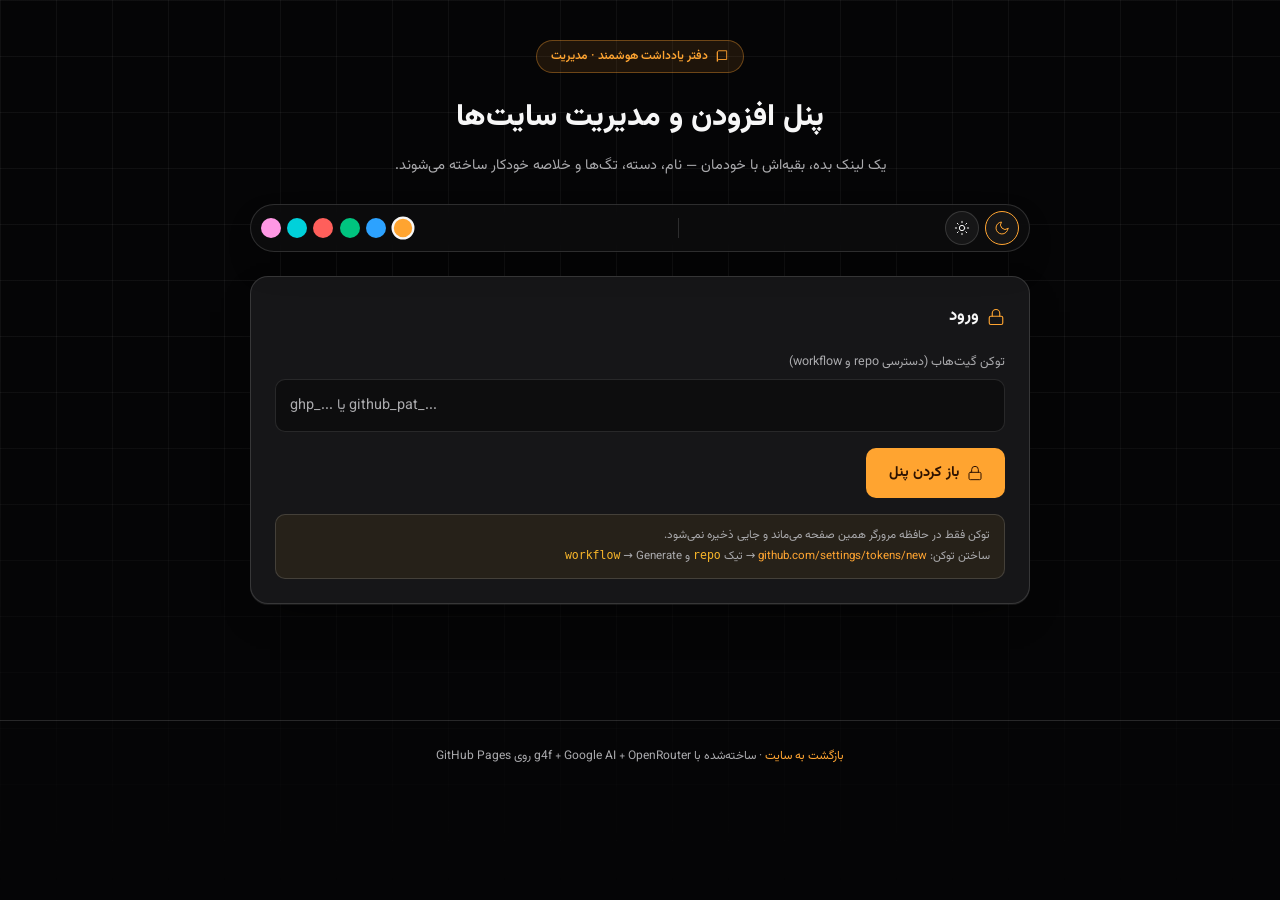
==== commit a9c40847: "feat: responsive site+admin, light theme+accent in panel, favicon fallback chain, parallel fetch, mo" ====
--- a/admin/index.html
+++ b/admin/index.html
@@ -1,5 +1,5 @@
 <!DOCTYPE html>
-<html lang="fa" dir="rtl" data-theme="dark">
+<html lang="fa" dir="rtl" data-theme="dark" data-accent="1">
 <head>
   <meta charset="UTF-8">
   <meta name="viewport" content="width=device-width, initial-scale=1.0">
@@ -8,6 +8,7 @@
   <link rel="preconnect" href="https://fonts.googleapis.com">
   <link rel="preconnect" href="https://fonts.gstatic.com" crossorigin>
   <link href="https://fonts.googleapis.com/css2?family=Vazirmatn:wght@400;500;700;800&display=swap" rel="stylesheet">
+  <link rel="icon" type="image/svg+xml" href="data:image/svg+xml,%3Csvg xmlns='http://www.w3.org/2000/svg' viewBox='0 0 24 24' fill='none' stroke='%23d4a05a' stroke-width='1.5' stroke-linecap='round'%3E%3Cpath d='M4 5.5A2.5 2.5 0 0 1 6.5 3H20v15H6.5A2.5 2.5 0 0 0 4 20.5z'/%3E%3Cpath d='M4 5.5v15'/%3E%3C/svg%3E">
   <link rel="stylesheet" href="../css/style.css">
   <link rel="stylesheet" href="./css/panel.css">
 </head>
@@ -24,14 +25,42 @@
       <p>یک لینک بده، بقیه‌اش با خودمان — نام، دسته، تگ‌ها و خلاصه خودکار ساخته می‌شوند.</p>
     </header>
 
+    <!-- نوار بالایی: تم، رنگ تاکیدی، خروج -->
+    <nav class="topbar" aria-label="تنظیمات نمایش">
+      <span class="topbar-group" role="toolbar" aria-label="تم">
+        <button class="theme-btn active" id="p-theme-dark" aria-label="تم تاریک" title="تم تاریک">
+          <svg viewBox="0 0 24 24" fill="none" stroke="currentColor" stroke-width="1.5" stroke-linecap="round"><path d="M21 12.8A9 9 0 1 1 11.2 3a7 7 0 0 0 9.8 9.8z"/></svg>
+        </button>
+        <button class="theme-btn" id="p-theme-light" aria-label="تم روشن" title="تم روشن">
+          <svg viewBox="0 0 24 24" fill="none" stroke="currentColor" stroke-width="1.5" stroke-linecap="round"><circle cx="12" cy="12" r="4"/><path d="M12 2v2M12 20v2M4.9 4.9l1.4 1.4M17.7 17.7l1.4 1.4M2 12h2M20 12h2M4.9 19.1l1.4-1.4M17.7 6.3l1.4-1.4"/></svg>
+        </button>
+      </span>
+      <span class="accent-divider"></span>
+      <span class="topbar-group" role="toolbar" aria-label="رنگ تاکیدی">
+        <button class="accent-btn active" data-p-accent="1" aria-label="کهربایی" style="background:oklch(0.8 0.165 65)"></button>
+        <button class="accent-btn" data-p-accent="2" aria-label="بنفش" style="background:oklch(0.7 0.18 250)"></button>
+        <button class="accent-btn" data-p-accent="3" aria-label="سبز" style="background:oklch(0.72 0.17 160)"></button>
+        <button class="accent-btn" data-p-accent="4" aria-label="قرمز" style="background:oklch(0.7 0.2 25)"></button>
+        <button class="accent-btn" data-p-accent="5" aria-label="آبی" style="background:oklch(0.78 0.14 200)"></button>
+        <button class="accent-btn" data-p-accent="6" aria-label="صورتی" style="background:oklch(0.82 0.16 340)"></button>
+      </span>
+      <button class="btn btn-ghost" id="logout-btn" style="display:none; min-height:34px; padding:0.4rem 0.9rem; font-size:0.8rem">
+        <svg viewBox="0 0 24 24" fill="none" stroke="currentColor" stroke-width="1.5" stroke-linecap="round"><path d="M9 21H5a2 2 0 0 1-2-2V5a2 2 0 0 1 2-2h4M16 17l5-5-5-5M21 12H9"/></svg>
+        خروج
+      </button>
+    </nav>
+
+    <!-- پیام‌های شناور -->
+    <div class="toasts" id="toasts" aria-live="polite"></div>
+
     <section class="panel" id="unlock-panel">
       <h2>
         <svg viewBox="0 0 24 24" fill="none" stroke="currentColor" stroke-width="1.5" stroke-linecap="round"><rect x="3" y="11" width="18" height="11" rx="2"/><path d="M7 11V7a5 5 0 0 1 10 0v4"/></svg>
-        ۱ — ورود
+        ورود
       </h2>
       <div class="field">
         <label for="token">توکن گیت‌هاب (دسترسی repo و workflow)</label>
-        <input type="text" id="token" autocomplete="off" spellcheck="false" placeholder="ghp_... یا github_pat_..." dir="ltr">
+        <input type="password" id="token" autocomplete="off" spellcheck="false" placeholder="ghp_... یا github_pat_..." dir="ltr">
       </div>
       <button class="btn" id="unlock-btn">
         <svg viewBox="0 0 24 24" fill="none" stroke="currentColor" stroke-width="1.5" stroke-linecap="round"><rect x="3" y="11" width="18" height="11" rx="2"/><path d="M7 11V7a5 5 0 0 1 10 0v4"/></svg>
@@ -47,7 +76,7 @@
     <section class="panel" id="admin-panel" style="display:none">
       <h2>
         <svg viewBox="0 0 24 24" fill="none" stroke="currentColor" stroke-width="1.5" stroke-linecap="round"><path d="M12 5v14M5 12h14"/></svg>
-        ۲ — افزودن سایت جدید
+        افزودن سایت جدید
       </h2>
       <div class="field">
         <label for="new-url">آدرس سایت (فقط لینک — بقیه‌اش خودکار)</label>
@@ -60,10 +89,18 @@
       </button>
     </section>
 
+    <section class="panel" id="sites-panel" style="display:none">
+      <h2>
+        <svg viewBox="0 0 24 24" fill="none" stroke="currentColor" stroke-width="1.5" stroke-linecap="round"><path d="M3 6h18M3 12h18M3 18h18"/></svg>
+        سایت‌های موجود
+      </h2>
+      <div class="sites-list" id="sites-list"></div>
+    </section>
+
     <section class="panel" id="settings-panel" style="display:none">
       <h2>
         <svg viewBox="0 0 24 24" fill="none" stroke="currentColor" stroke-width="1.5" stroke-linecap="round"><circle cx="12" cy="12" r="3"/><path d="M12 2v3M12 19v3M4.2 4.2l2.1 2.1M17.7 17.7l2.1 2.1M2 12h3M19 12h3M4.2 19.8l2.1-2.1M17.7 6.3l2.1-2.1"/></svg>
-        ۳ — تنظیمات هوش مصنوعی
+        تنظیمات هوش مصنوعی
       </h2>
       <div class="field">
         <label for="ai-provider">پایانه (Provider)</label>
@@ -93,13 +130,28 @@
       </button>
     </section>
 
-    <section class="panel" id="sites-panel" style="display:none">
+    <section class="panel" id="keys-panel" style="display:none">
       <h2>
-        <svg viewBox="0 0 24 24" fill="none" stroke="currentColor" stroke-width="1.5" stroke-linecap="round"><path d="M3 6h18M3 12h18M3 18h18"/></svg>
-        ۴ — سایت‌های موجود
+        <svg viewBox="0 0 24 24" fill="none" stroke="currentColor" stroke-width="1.5" stroke-linecap="round"><path d="M2 12s3.6-7 10-7 10 7 10 7-3.6 7-10 7-10-7-10-7z"/><circle cx="12" cy="12" r="3"/></svg>
+        کلیدهای API (GitHub Secrets)
       </h2>
-      <div class="sites-list" id="sites-list"></div>
-      <div class="log" id="log" style="margin-top: 1rem"><div class="log-line">آماده.</div></div>
+      <div class="field">
+        <label for="google-key">Google AI Studio Key</label>
+        <input type="password" id="google-key" dir="ltr" placeholder="AIza..." autocomplete="off">
+        <div class="hint">دریافت از <a href="https://aistudio.google.com/api-key" target="_blank" rel="noopener">aistudio.google.com/api-key</a></div>
+      </div>
+      <div class="field">
+        <label for="openrouter-key">OpenRouter Key</label>
+        <input type="password" id="openrouter-key" dir="ltr" placeholder="sk-or-..." autocomplete="off">
+        <div class="hint">دریافت از <a href="https://openrouter.ai/keys" target="_blank" rel="noopener">openrouter.ai/keys</a></div>
+      </div>
+      <button class="btn" id="save-keys-btn">
+        <svg viewBox="0 0 24 24" fill="none" stroke="currentColor" stroke-width="1.5" stroke-linecap="round"><path d="M20 6 9 17l-5-5"/></svg>
+        ذخیره کلیدها
+      </button>
+      <div class="token-note">
+        کلیدها در GitHub Secrets ذخیره می‌شوند و در کد قابل مشاهده نیستند.
+      </div>
     </section>
   </div>
 
--- a/css/style.css
+++ b/css/style.css
@@ -379,6 +379,7 @@
 
 .card-body { padding: 1.25rem; display: flex; flex-direction: column; gap: 0.7rem; flex: 1; position: relative; }
 .card-top { display: flex; align-items: center; gap: 0.8rem; }
+.favicon-wrap { position: relative; width: 44px; height: 44px; flex-shrink: 0; }
 .favicon {
   width: 44px; height: 44px;
   border-radius: calc(var(--radius) + 2px);
@@ -386,7 +387,17 @@
   background: var(--secondary);
   padding: 6px;
   outline: 1px solid var(--img-outline);
-  flex-shrink: 0;
+  position: absolute; inset: 0;
+}
+.favicon-letter {
+  position: absolute; inset: 0;
+  display: none;
+  align-items: center; justify-content: center;
+  font-size: 1.15rem; font-weight: 800;
+  color: var(--brand);
+  background: var(--secondary);
+  border: 1px solid var(--border);
+  border-radius: calc(var(--radius) + 2px);
 }
 .card-name { font-weight: 700; font-size: 1.02rem; margin: 0; text-wrap: balance; }
 
@@ -506,9 +517,38 @@
 }
 footer a { color: var(--brand); text-decoration: none; }
 
+/* ——— ریسپانسیو کامل ——— */
+@media (max-width: 900px) {
+  .cards { grid-template-columns: repeat(auto-fill, minmax(280px, 1fr)); gap: 0.9rem; }
+}
 @media (max-width: 640px) {
-  .theme-controls { inset-block-start: 0.5rem; inset-inline-end: 0.5rem; }
-  .hero { padding-top: 5rem; }
+  .theme-controls { inset-block-start: 0.5rem; inset-inline-end: 0.5rem; padding: 0.25rem 0.4rem; gap: 0.3rem; }
+  .theme-btn { width: 32px; height: 32px; }
+  .theme-btn svg { width: 15px; height: 15px; }
+  .accent-btn { width: 18px; height: 18px; }
+  .accent-divider { height: 18px; }
+  .hero { padding: 4.5rem 1rem 2.5rem; }
+  main { padding: 0 0.85rem 3rem; }
+  .cards { grid-template-columns: 1fr; gap: 0.85rem; margin-top: 1.5rem; }
+  .card-body { padding: 1rem; gap: 0.6rem; }
+  .stats { gap: 0.5rem; margin-bottom: 1.4rem; }
+  .stat { padding: 0.45rem 0.8rem; font-size: 0.78rem; }
+  .stat b { font-size: 0.95rem; }
+  .search-wrap input { padding: 0.7rem 2.6rem 0.7rem 1rem; font-size: 0.9rem; }
+  .chip { padding: 0.35rem 0.85rem; font-size: 0.78rem; min-height: 36px; }
+  .marquee-item { padding-inline: 0.9rem; font-size: 0.75rem; }
+  .card-top { gap: 0.6rem; }
+  .favicon-wrap, .favicon { width: 38px; height: 38px; }
+  .card-name { font-size: 0.95rem; }
+  .summary { font-size: 0.85rem; }
+  .card-meta { gap: 0.6rem; font-size: 0.7rem; }
+  .hl-list li { font-size: 0.78rem; }
+  .visit { padding: 0.55rem 0.9rem; }
+  footer { padding: 1.2rem 0.85rem 2rem; font-size: 0.72rem; }
+}
+@media (max-width: 380px) {
+  .theme-controls { border-radius: var(--radius); }
+  .accent-btn { width: 16px; height: 16px; }
 }
 
 @media (prefers-reduced-motion: reduce) {
--- a/admin/css/panel.css
+++ b/admin/css/panel.css
@@ -1,4 +1,4 @@
-/* پنل ادمین — تم گرافایت + light theme + سوییچ RTL صحیح */
+/* پنل ادمین — هم‌سان با سایت: گرافایت + light theme + accent + ریسپانسیو */
 :root {
   color-scheme: dark;
   --background: oklch(0.115 0.002 285);
@@ -23,24 +23,37 @@
 }
 [data-theme="light"] {
   color-scheme: light;
-  --background: oklch(0.985 0.002  285);
-  --foreground: oklch(0.18 0.005 285);
+  --background: oklch(0.985 0.002 285);
+  --foreground: oklch(0.18 0.005 278);
   --card: oklch(1 0 0);
-  --card-foreground: oklch(0.18 0.005 285);
-  --popover: oklch(1 0 0);
+  --card-foreground: oklch(0.18 0.005 278);
+  --popover: oklch(0.99 0.002 285);
   --secondary: oklch(0.96 0.002 285);
   --muted-foreground: oklch(0.45 0.008 285);
   --brand: oklch(0.55 0.2 65);
   --brand-foreground: oklch(0.98 0 0);
-  --success: oklch(0.55  0.16 160);
+  --success: oklch(0.55 0.16 160);
   --warning: oklch(0.6 0.16 80);
   --destructive: oklch(0.5 0.2 25);
-  --border: oklch(0.2  0.005 285 / 12%);
+  --border: oklch(0.2 0.005 285 / 12%);
   --input: oklch(0.2 0.005 285 / 10%);
   --ring: oklch(0.35 0.01 285);
   --shadow-card: 0 16px 40px -24px oklch(0.2 0.01 285 / 35%);
   --shadow-inset: 0 1px 0 0 oklch(1 0 0 / 90%);
 }
+/* رنگ‌های تاکیدی */
+[data-accent="1"] { --brand: oklch(0.8 0.165 65); --brand-foreground: oklch(0.22 0.06 60); }
+[data-accent="2"] { --brand: oklch(0.7 0.18 250); --brand-foreground: oklch(0.98 0 0); }
+[data-accent="3"] { --brand: oklch(0.72 0.17 160); --brand-foreground: oklch(0.16 0.04 160); }
+[data-accent="4"] { --brand: oklch(0.7 0.2 25); --brand-foreground: oklch(0.98 0 0); }
+[data-accent="5"] { --brand: oklch(0.78 0.14 200); --brand-foreground: oklch(0.16 0.03 200); }
+[data-accent="6"] { --brand: oklch(0.82 0.16 340); --brand-foreground: oklch(0.2 0.05 340); }
+[data-theme="light"][data-accent="1"] { --brand: oklch(0.55 0.2 65); --brand-foreground: oklch(0.98 0 0); }
+[data-theme="light"][data-accent="2"] { --brand: oklch(0.48 0.2 250); --brand-foreground: oklch(0.98 0 0); }
+[data-theme="light"][data-accent="3"] { --brand: oklch(0.5 0.17 160); --brand-foreground: oklch(0.98 0 0); }
+[data-theme="light"][data-accent="4"] { --brand: oklch(0.5 0.2 25); --brand-foreground: oklch(0.98 0 0); }
+[data-theme="light"][data-accent="5"] { --brand: oklch(0.5 0.17 200); --brand-foreground: oklch(0.98 0 0); }
+[data-theme="light"][data-accent="6"] { --brand: oklch(0.55 0.16 340); --brand-foreground: oklch(0.98 0 0); }
 
 * { box-sizing: border-box; }
 html { -webkit-font-smoothing: antialiased; letter-spacing: 0; }
@@ -51,8 +64,11 @@
   font-family: "Vazirmatn", "IRANSans", system-ui, -apple-system, "Segoe UI", sans-serif;
   min-height: 100vh;
   line-height: 1.9;
-}
-
+  transition: background 0.3s var(--ease-out), color 0.3s var(--ease-out);
+}
+::selection { background: oklch(from var(--brand) l c h / 35%); }
+
+/* ——— پس‌زمینه شبکه ——— */
 .grid-bg {
   position: fixed; inset: 0; z-index: 0; pointer-events: none;
   background-image:
@@ -61,11 +77,56 @@
   background-size: 56px 56px;
   mask-image: linear-gradient(to bottom, black 40%, transparent);
 }
-.wrap { position: relative; z-index: 1; max-width: 760px; margin-inline: auto; padding: 2.5rem 1.25rem 4rem; }
-
-header { text-align: center; margin-bottom: 2rem; }
+
+/* ——— هدر ——— */
+.wrap { position: relative; z-index: 1; max-width: 820px; margin-inline: auto; padding: 2.5rem 1.25rem 4rem; }
+header { text-align: center; margin-bottom: 1.5rem; }
 header h1 { font-size: clamp(1.4rem, 3.4vw, 1.9rem); font-weight: 800; margin: 0 0 0.35rem; text-wrap: balance; }
 header p { color: var(--muted-foreground); margin: 0; font-size: 0.9rem; text-wrap: pretty; }
+
+/* ——— نوار بالای پنل: تم + رنگ + خروج ——— */
+.topbar {
+  position: sticky;
+  top: 0.5rem;
+  z-index: 40;
+  display: flex;
+  align-items: center;
+  justify-content: space-between;
+  gap: 0.75rem;
+  flex-wrap: wrap;
+  background: oklch(from var(--popover) l c h / 88%);
+  backdrop-filter: blur(12px);
+  border: 1px solid var(--border);
+  border-radius: 999px;
+  padding: 0.4rem 0.6rem;
+  margin-bottom: 1.5rem;
+  box-shadow: var(--shadow-card);
+}
+.topbar-group { display: flex; align-items: center; gap: 0.4rem; }
+.theme-btn {
+  width: 34px; height: 34px;
+  border-radius: 50%;
+  border: 1px solid var(--border);
+  background: var(--secondary);
+  color: var(--foreground);
+  display: inline-flex; align-items: center; justify-content: center;
+  cursor: pointer;
+  transition: scale 0.15s var(--ease-out), border-color 0.2s var(--ease-out);
+}
+.theme-btn:hover { border-color: var(--ring); }
+.theme-btn:active { scale: 0.9; }
+.theme-btn.active { border-color: var(--brand); color: var(--brand); }
+.theme-btn svg { width: 16px; height: 16px; }
+.accent-btn {
+  width: 20px; height: 20px;
+  border-radius: 50%;
+  border: 2px solid transparent;
+  cursor: pointer;
+  transition: scale 0.15s var(--ease-out);
+}
+.accent-btn:active { scale: 0.85; }
+.accent-btn.active { scale: 1.15; border-color: var(--foreground); }
+.accent-divider { width: 1px; height: 20px; background: var(--border); }
 
 .badge-tag {
   display: inline-flex; align-items: center; gap: 0.4rem;
@@ -75,8 +136,9 @@
   background: oklch(from var(--brand) l c h / 10%);
   border-radius: 999px; padding: 0.25rem 0.9rem; margin-bottom: 1rem;
 }
-.badge-tag svg { width: 14px; height:: 14px; }
-
+.badge-tag svg { width: 14px; height: 14px; }
+
+/* ——— پنل‌ها ——— */
 .panel {
   background: var(--card);
   border: 1px solid var(--border);
@@ -84,13 +146,30 @@
   box-shadow: var(--shadow-inset), var(--shadow-card);
   padding: 1.5rem;
   margin-bottom: 1.25rem;
-}
-.panel h2 { font-size: 1.05rem; margin: 0 0 1.1rem; font-weight: 700; display: flex; align-items: center; gap: 0.5rem; }
-.panel h2 svg { width: 18px; height: 18px; color: var(--brand); }
-
+  animation: panel-in 0.5s var(--ease-out) both;
+}
+@keyframes panel-in {
+  from { opacity: 0; transform: translateY(10px); }
+  to { opacity: 1; transform: none; }
+}
+.panel h2 {
+  font-size: 1.05rem; margin: 0 0 1.1rem; font-weight: 700;
+  display: flex; align-items: center; gap: 0.5rem;
+}
+.panel h2 svg { width: 18px; height: 18px; color: var(--brand); flex-shrink: 0; }
+.panel h2 .step {
+  font-size: 0.7rem; font-weight: 800;
+  background: oklch(from var(--brand) l c h / 15%);
+  color: var(--brand);
+  border-radius: 999px;
+  padding: 0.1rem 0.5rem;
+  font-variant-numeric: tabular-nums;
+}
+
+/* ——— فیلدها ——— */
 .field { margin-bottom: 1rem; }
 label { display: block; font-size: 0.78rem; color: var(--muted-foreground); margin-bottom: 0.3rem; }
-input[type="text"], input[type="url"], select, textarea {
+input[type="text"], input[type="url"], input[type="password"], select, textarea {
   width: 100%;
   background: var(--popover);
   border: 1px solid var(--input);
@@ -108,35 +187,10 @@
 }
 input::placeholder, textarea::placeholder { color: var(--muted-foreground); }
 .row-2 { display: grid; grid-template-columns: 1fr 1fr; gap: 0.75rem; }
-@media (max-width: 560px) { .row-2 { grid-template-columns: 1fr; } }
-
 .hint { font-size: 0.72rem; color: var(--muted-foreground); margin-top: 0.3rem; }
-
-/* ——— سوییچ RTL — در RTL به سمت چپ حرکت می‌کند ——— */
-.switch-row { display: flex; align-items: center; gap: 0.65rem; margin: 0.9rem 0 1.1rem; }
-.switch {
-  position: relative;
-  width: 44px; height: 24px; flex-shrink: 0;
-  background: var(--secondary);
-  border: 1px solid var(--border);
-  border-radius: 999px;
-  cursor: pointer;
-  transition: background 0.2s var(--ease-out);
-}
-.switch::after {
-  content: "";
-  position: absolute;
-  top: 2px; inset-inline-start: 2px;
-  width: 18px; height: 18px;
-  border-radius: 50%;
-  background: var(--foreground);
-  transition: transform 0.2s var(--ease-out);
-}
-.switch.on { background: oklch(from var(--brand) l c h / 35%); }
-html[dir="rtl"] .switch.on::after { transform: translateX(-20px); }
-html[dir="ltr"] .switch.on::after { transform: translateX(20px); }
-.switch-row span { font-size: 0.83rem; color: var(--muted-foreground); }
-
+.hint a { color: var(--brand); text-decoration: none; }
+
+/* ——— دکمه‌ها ——— */
 .btn {
   display: inline-flex; align-items: center; justify-content: center; gap: 0.5rem;
   background: var(--brand);
@@ -151,12 +205,12 @@
 .btn:active { scale: 0.96; }
 .btn:disabled { opacity: 0.5; cursor: wait; }
 .btn svg { width: 16px; height: 16px; }
-.btn-ghost {
-  background: var(--secondary); color: var(--foreground);
-  border: 1px solid var(--border);
-}
+.btn-ghost { background: var(--secondary); color: var(--foreground); border: 1px solid var(--border); }
 .btn-ghost:hover { border-color: var(--ring); }
-
+.btn-danger { background: oklch(from var(--destructive) l c h / 14%); color: var(--destructive); border: 1px solid oklch(from var(--destructive) l c h / 40%); }
+.btn-danger:hover { filter: brightness(1.1); }
+
+/* ——— ردیف سایت‌ها ——— */
 .sites-list { display: flex; flex-direction: column; gap: 0.6rem; }
 .site-row {
   display: flex; align-items: center; gap: 0.8rem;
@@ -170,11 +224,25 @@
   from { opacity: 0; transform: translateY(8px); }
   to { opacity: 1; transform: none; }
 }
-.favicon-mini { width: 36px; height: 36px; flex-shrink: 0; border-radius: 8px; background: var(--secondary); padding: 4px; }
-.favicon-mini img { width: 100%; height: 100%; border-radius: 6px; }
-.site-info { display: flex; flex-direction: column; flex: 1; min-width: 0; }
-.site-info b { font-size: 0.9rem; }
-.muted { color: var(--muted-foreground); font-size: 0.72rem; direction: ltr; text-align: end; }
+.site-row.removing { animation: row-out 0.35s var(--ease-out) both; }
+@keyframes row-out {
+  from { opacity: 1; transform: none; }
+  to { opacity: 0; transform: translateX(-16px); }
+}
+.favicon-mini { width: 36px; height: 36px; flex-shrink: 0; border-radius: 8px; background: var(--secondary); position: relative; }
+.favicon-mini img { width: 100%; height: 100%; border-radius: 8px; position: absolute; inset: 0; object-fit: contain; padding: 4px; }
+.favicon-letter-mini {
+  position: absolute; inset: 0;
+  display: none;
+  align-items: center; justify-content: center;
+  font-size: 0.95rem; font-weight: 800;
+  color: var(--brand);
+  background: var(--secondary);
+  border-radius: 8px;
+}
+.site-info { display: flex; flex-direction: column; flex: 1; min-width: 0; overflow: hidden; }
+.site-info b { font-size: 0.9rem; white-space: nowrap; overflow: hidden; text-overflow: ellipsis; }
+.muted { color: var(--muted-foreground); font-size: 0.72rem; direction: ltr; text-align: end; white-space: nowrap; overflow: hidden; text-overflow: ellipsis; }
 .chip-mini {
   font-size: 0.7rem; color: var(--brand);
   border: 1px solid oklch(from var(--brand) l c h / 30%);
@@ -188,27 +256,14 @@
   border-radius: calc(var(--radius) - 2px);
   padding: 0.4rem 0.8rem; font: inherit; font-size: 0.75rem;
   cursor: pointer; min-height: 36px;
-  display: inline-flex; align-items:  center; gap: 0.3rem;
+  display: inline-flex; align-items: center; gap: 0.3rem; flex-shrink: 0;
   transition: scale 0.15s var(--ease-out), filter 0.2s var(--ease-out);
 }
 .btn-mini:hover { filter: brightness(1.15); }
 .btn-mini:active { scale: 0.96; }
 .btn-mini svg { width: 13px; height: 13px; }
 
-.log {
-  background: oklch(0 0 0 / 40%);
-  border: 1px solid var(--border);
-  border-radius: var(--radius);
-  padding: 0.8rem;
-  max-height: 240px; overflow-y: auto;
-  font-size: 0.78rem;
-  font-variant-numeric: tabular-nums;
-  display: flex; flex-direction: column; gap: 0.3rem;
-}
-.log-line { color: var(--muted-foreground); animation: row-in 0.3s var(--ease-out) both; }
-.log-ok { color: var(--success); }
-.log-err { color: var(--destructive); }
-
+/* ——— یادداشت توکن ——— */
 .token-note {
   font-size: 0.72rem; color: var(--muted-foreground);
   border: 1px solid var(--border);
@@ -220,10 +275,70 @@
 .token-note code { color: var(--warning); }
 .token-note a { color: var(--brand); text-decoration: none; }
 
+/* ——— پیام شناور (toast) ——— */
+.toasts {
+  position: fixed;
+  inset-block-start: 1rem;
+  inset-inline-start: 50%;
+  translate: -50% 0;
+  z-index: 100;
+  display: flex;
+  flex-direction: column;
+  gap: 0.5rem;
+  pointer-events: none;
+  max-width: min(92vw, 460px);
+}
+.toast {
+  display: flex; align-items: flex-start; gap: 0.55rem;
+  background: var(--popover);
+  border: 1px solid var(--border);
+  border-radius: calc(var(--radius) + 4px);
+  box-shadow: var(--shadow-card);
+  padding: 0.75rem 1rem;
+  font-size: 0.83rem;
+  color: var(--foreground);
+  pointer-events: auto;
+  animation: toast-in 0.4s var(--ease-out) both;
+}
+.toast.ok { border-color: oklch(from var(--success) l c h / 45%); }
+.toast.err { border-color: oklch(from var(--destructive) l c h / 45%); }
+.toast svg { width: 16px; height: 16px; flex-shrink: 0; margin-top: 0.15em; }
+.toast.ok svg { color: var(--success); }
+.toast.err svg { color: var(--destructive); }
+.toast.hide { animation: toast-out 0.3s var(--ease-out) both; }
+@keyframes toast-in {
+  from { opacity: 0; transform: translateY(-10px) scale(0.97); }
+  to { opacity: 1; transform: none; }
+}
+@keyframes toast-out {
+  from { opacity: 1; transform: none; }
+  to { opacity: 0; transform: translateY(-8px); }
+}
+
 footer { text-align: center; color: var(--muted-foreground); font-size: 0.75rem; margin-top: 2rem; }
 footer a { color: var(--brand); text-decoration: none; }
 
+/* ——— ریسپانسیو پنل ——— */
+@media (max-width: 640px) {
+  .wrap { padding: 1.75rem 0.85rem 3rem; }
+  .panel { padding: 1.1rem; }
+  .row-2 { grid-template-columns: 1fr; }
+  .topbar { top: 0.4rem; padding: 0.3rem 0.45rem; gap: 0.4rem; }
+  .theme-btn { width: 30px; height: 30px; }
+  .theme-btn svg { width: 14px; height: 14px; }
+  .accent-btn { width: 17px; height: 17px; }
+  .site-row { flex-wrap: wrap; gap: 0.5rem 0.6rem; padding: 0.55rem 0.7rem; }
+  .site-info { flex: 1 1 100%; order: 3; }
+  .chip-mini { order: 4; }
+  .btn-mini { margin-inline-start: auto; order: 5; }
+  .btn { width: 100%; }
+  .toasts { max-width: 94vw; inset-block-start: 0.5rem; }
+  .toast { font-size: 0.78rem; padding: 0.6rem 0.8rem; }
+}
+@media (max-width: 400px) {
+  .topbar { border-radius: var(--radius); }
+}
 @media (prefers-reduced-motion: reduce) {
-  .site-row, .log-line { animation: none; }
-  .btn, .btn-mini, input, .switch::after { transition: none; }
-}
+  .site-row, .panel, .toast { animation: none; }
+  .btn, .btn-mini, input, .theme-btn, .accent-btn { transition: none; }
+}
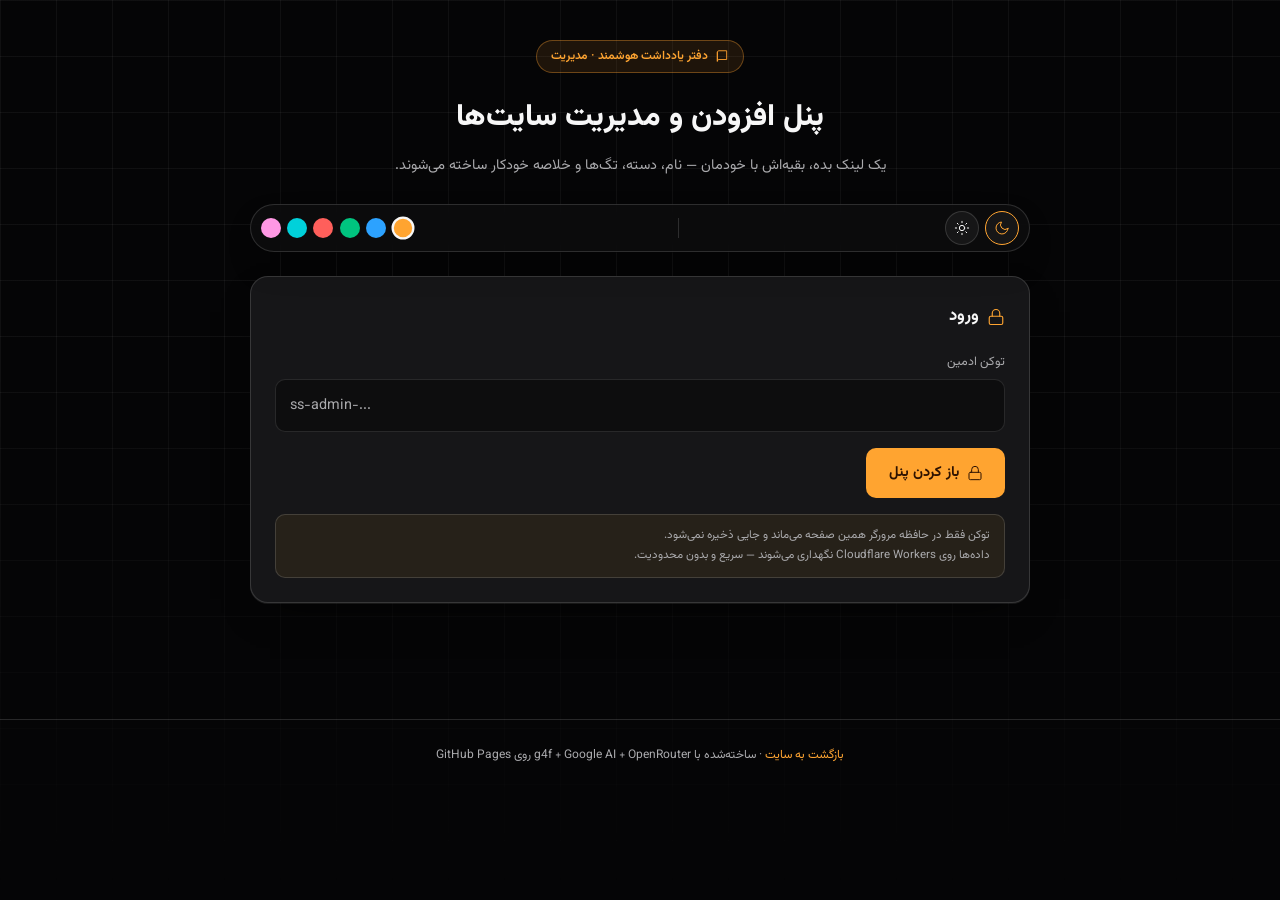
==== commit 77e00c6b: "feat: Cloudflare Worker API + D1 (fast add/delete, no 409), toast mobile fix, RTL toast centering" ====
--- a/admin/index.html
+++ b/admin/index.html
@@ -59,8 +59,8 @@
         ورود
       </h2>
       <div class="field">
-        <label for="token">توکن گیت‌هاب (دسترسی repo و workflow)</label>
-        <input type="password" id="token" autocomplete="off" spellcheck="false" placeholder="ghp_... یا github_pat_..." dir="ltr">
+        <label for="token">توکن ادمین</label>
+        <input type="password" id="token" autocomplete="off" spellcheck="false" placeholder="ss-admin-..." dir="ltr">
       </div>
       <button class="btn" id="unlock-btn">
         <svg viewBox="0 0 24 24" fill="none" stroke="currentColor" stroke-width="1.5" stroke-linecap="round"><rect x="3" y="11" width="18" height="11" rx="2"/><path d="M7 11V7a5 5 0 0 1 10 0v4"/></svg>
@@ -68,8 +68,7 @@
       </button>
       <div class="token-note">
         توکن فقط در حافظه مرورگر همین صفحه می‌ماند و جایی ذخیره نمی‌شود.<br>
-        ساختن توکن: <a href="https://github.com/settings/tokens/new" target="_blank" rel="noopener">github.com/settings/tokens/new</a> →
-        تیک <code>repo</code> و <code>workflow</code> → Generate
+        داده‌ها روی Cloudflare Workers نگهداری می‌شوند — سریع و بدون محدودیت.
       </div>
     </section>
 
--- a/css/style.css
+++ b/css/style.css
@@ -251,6 +251,7 @@
   white-space: nowrap;
 }
 .marquee-item svg { width: 13px; height: 13px; color: var(--brand); flex-shrink: 0; }
+.marquee-favicon { width: 16px; height: 16px; border-radius: 4px; object-fit: contain; flex-shrink: 0; }
 
 /* ——— جست‌وجو ——— */
 .search-wrap { max-width: 520px; margin-inline: auto; position: relative; }
--- a/admin/css/panel.css
+++ b/admin/css/panel.css
@@ -278,15 +278,15 @@
 /* ——— پیام شناور (toast) ——— */
 .toasts {
   position: fixed;
-  inset-block-start: 1rem;
-  inset-inline-start: 50%;
-  translate: -50% 0;
+  top: 1rem;
+  left: 50%;
+  transform: translateX(-50%);
   z-index: 100;
   display: flex;
   flex-direction: column;
   gap: 0.5rem;
   pointer-events: none;
-  max-width: min(92vw, 460px);
+  width: min(92vw, 460px);
 }
 .toast {
   display: flex; align-items: flex-start; gap: 0.55rem;
@@ -314,7 +314,6 @@
   from { opacity: 1; transform: none; }
   to { opacity: 0; transform: translateY(-8px); }
 }
-
 footer { text-align: center; color: var(--muted-foreground); font-size: 0.75rem; margin-top: 2rem; }
 footer a { color: var(--brand); text-decoration: none; }
 
@@ -332,7 +331,7 @@
   .chip-mini { order: 4; }
   .btn-mini { margin-inline-start: auto; order: 5; }
   .btn { width: 100%; }
-  .toasts { max-width: 94vw; inset-block-start: 0.5rem; }
+  .toasts { width: 94vw; top: 0.5rem; }
   .toast { font-size: 0.78rem; padding: 0.6rem 0.8rem; }
 }
 @media (max-width: 400px) {
